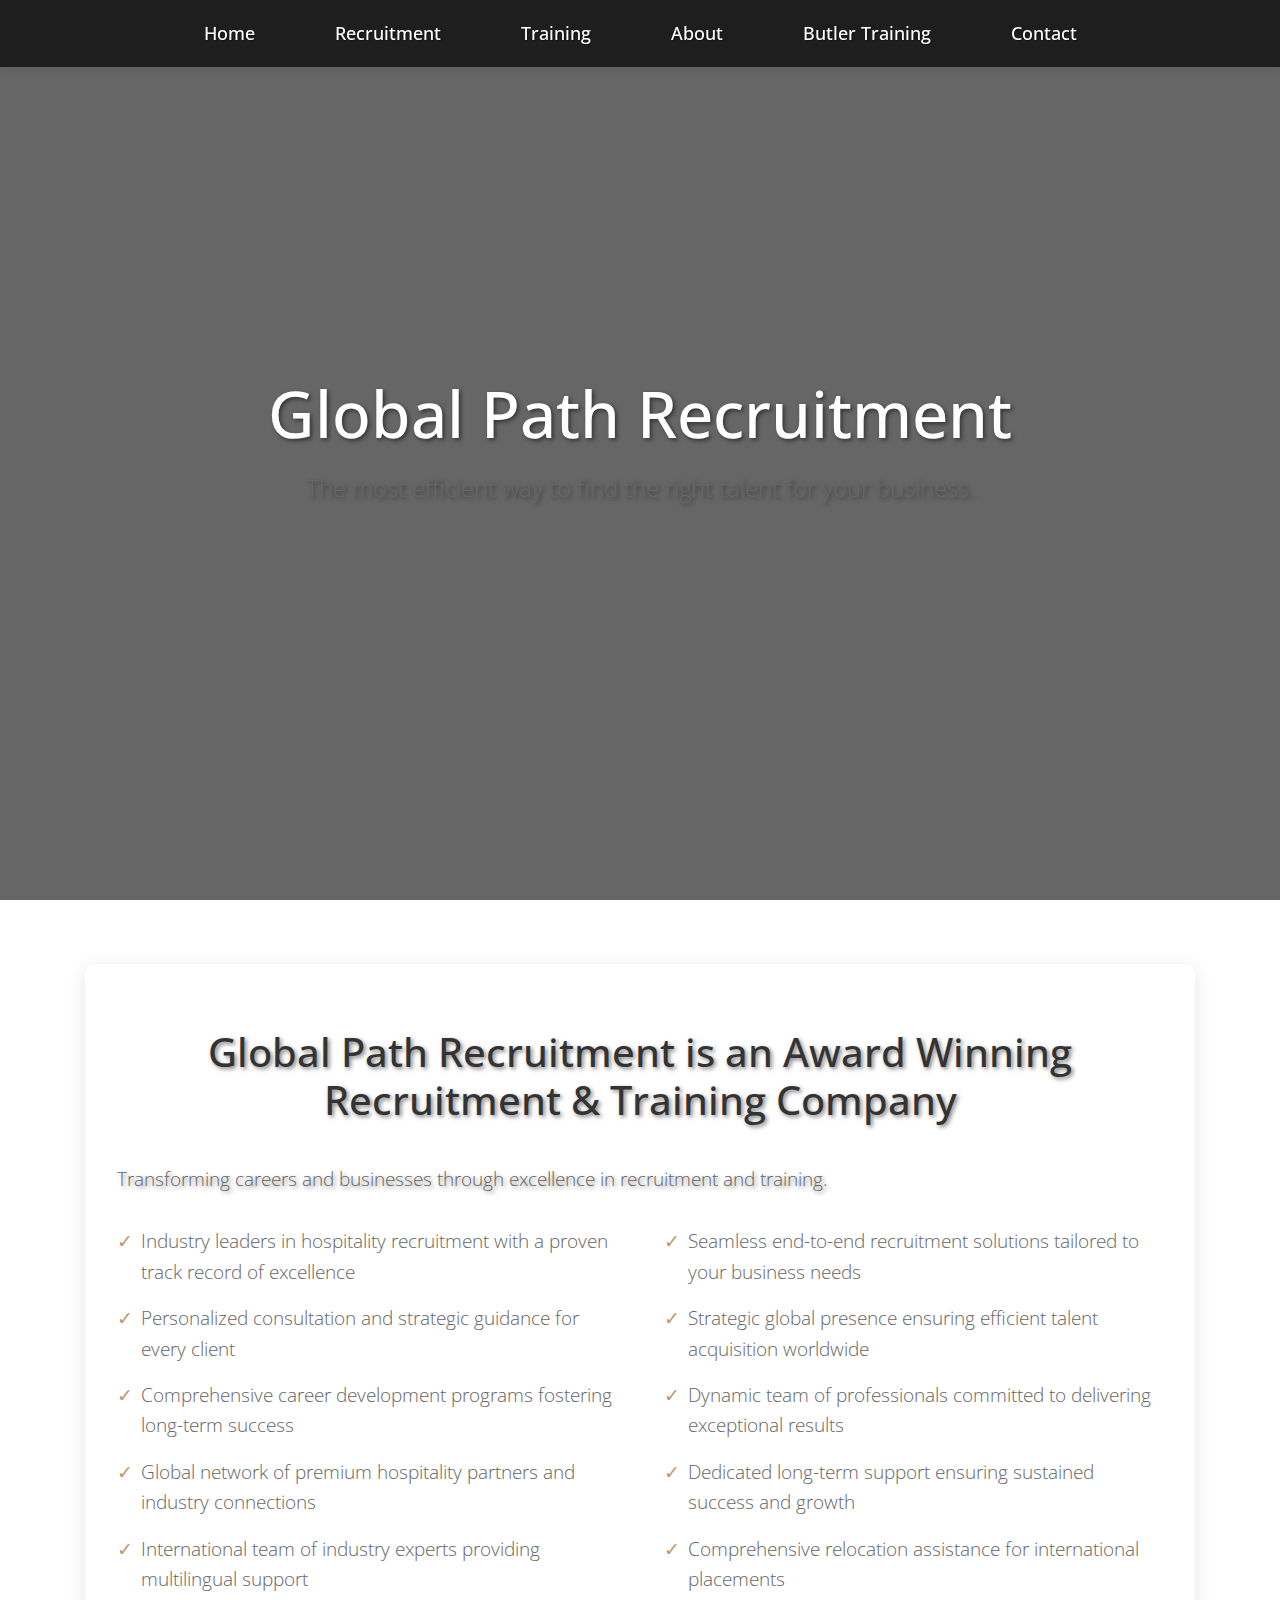
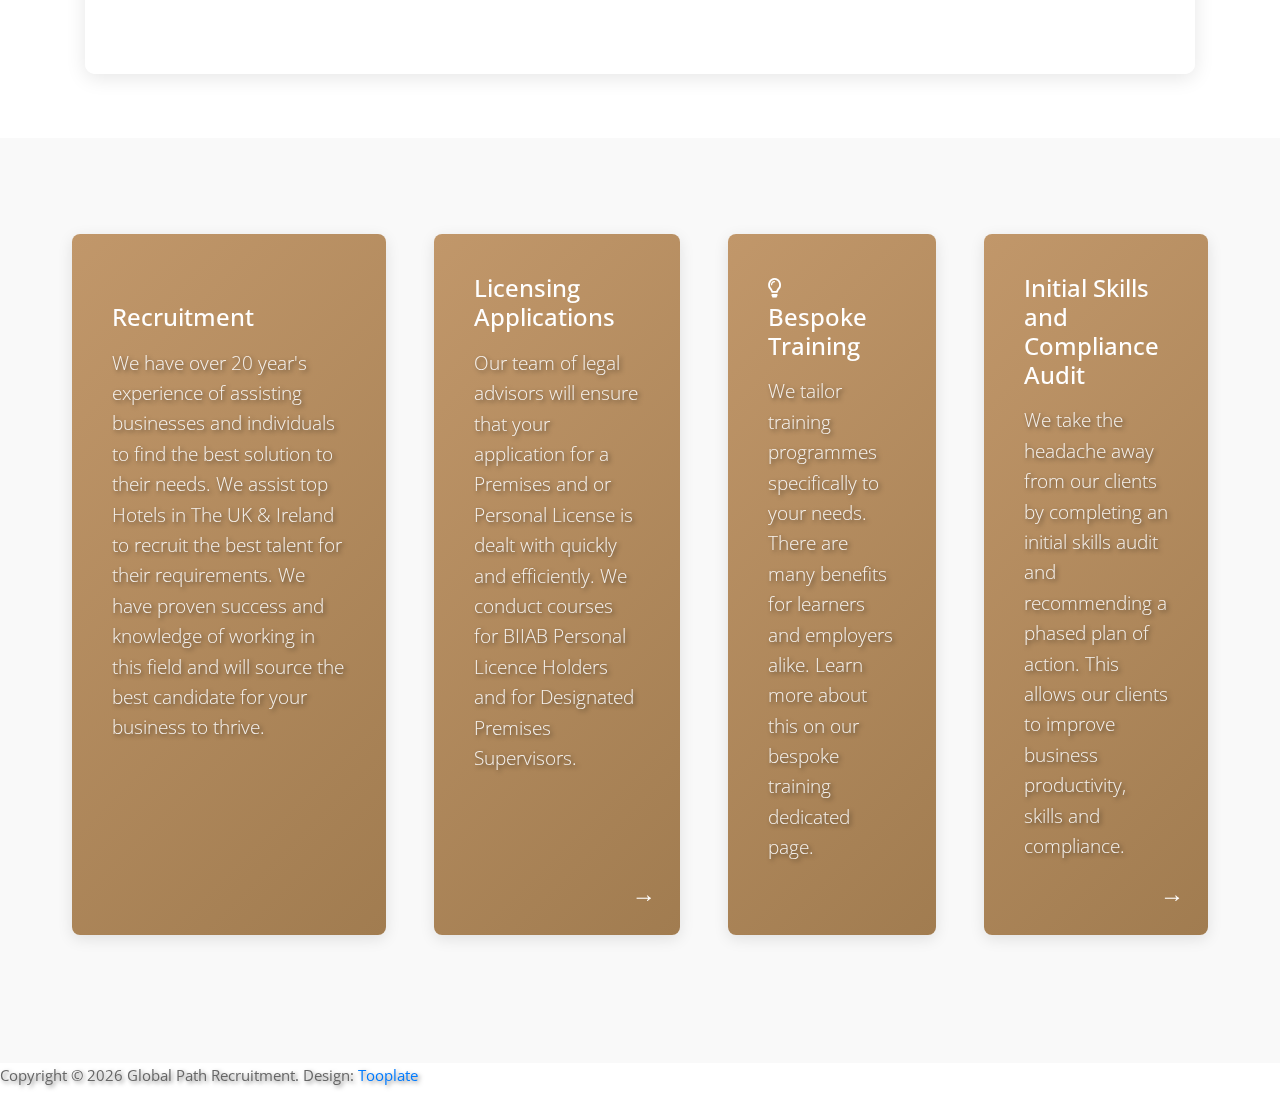
==== index.html @ 77380df6 "Add files via upload" ====
<!DOCTYPE html>
<html lang="en">
<head>
    <meta charset="utf-8">
    <meta name="viewport" content="width=device-width, initial-scale=1">

    <title>Global Path Recruitment - Simple, Quick, Efficient</title>
<!--


-->
    <!-- load CSS -->
    <link rel="stylesheet" href="https://fonts.googleapis.com/css?family=Open+Sans:300">  <!-- Google web font "Open Sans" -->
    <link rel="stylesheet" href="css/bootstrap.min.css">                                  <!-- https://getbootstrap.com/ -->
    <link rel="stylesheet" href="fontawesome/css/fontawesome-all.min.css">                <!-- https://fontawesome.com/ -->
    <link rel="stylesheet" type="text/css" href="slick/slick.css"/>                       <!-- http://kenwheeler.github.io/slick/ -->
    <link rel="stylesheet" type="text/css" href="slick/slick-theme.css"/>
    <link rel="stylesheet" href="css/tooplate-style.css">                               <!-- Templatemo style -->

    <script>document.documentElement.className="js";var supportsCssVars=function(){var e,t=document.createElement("style");return t.innerHTML="root: { --tmp-var: bold; }",document.head.appendChild(t),e=!!(window.CSS&&window.CSS.supports&&window.CSS.supports("font-weight","var(--tmp-var)")),t.parentNode.removeChild(t),e};supportsCssVars()||alert("Please view this in a modern browser such as latest version of Chrome or Microsoft Edge.");</script>
    
</head>

<body>
    <!-- Navigation Menu (Moved to top) -->
    <nav class="main-nav">
        <ul>
            <li><a href="#home">Home</a></li>
            <li><a href="#recruitment">Recruitment</a></li>
            <li><a href="#training">Training</a></li>
            <li><a href="#about">About</a></li>
            <li><a href="#butler-training">Butler Training</a></li>
            <li><a href="#contact">Contact</a></li>
        </ul>
    </nav>

    <!-- Video Background Section -->
    <div class="video-background">
        <video autoplay muted loop id="myVideo">
            <source src="/img/bg-chefsvid.mp4" type="video/mp4">
        </video>
        <div class="video-overlay"></div>
    </div>

    <!-- Hero Section -->
    <section class="hero-section">
        <div class="hero-content">
            <h1>Global Path Recruitment</h1>
            <p class="hero-slogan">The most efficient way to find the right talent for your business.</p>
        </div>
    </section>

    <!-- Main Content Section (Scrollable) - Moved Up -->
    <section class="main-content">
        <div class="container">
            <div class="welcome-section">
                <h2>Global Path Recruitment is an Award Winning Recruitment & Training Company</h2>
                <p>Transforming careers and businesses through excellence in recruitment and training.</p>
                
                <div class="features-grid">
                    <div class="features-column">
                        <ul>
                            <li>Industry leaders in hospitality recruitment with a proven track record of excellence</li>
                            <li>Personalized consultation and strategic guidance for every client</li>
                            <li>Comprehensive career development programs fostering long-term success</li>
                            <li>Global network of premium hospitality partners and industry connections</li>
                            <li>International team of industry experts providing multilingual support</li>
                        </ul>
                    </div>
                    <div class="features-column">
                        <ul>
                            <li>Seamless end-to-end recruitment solutions tailored to your business needs</li>
                            <li>Strategic global presence ensuring efficient talent acquisition worldwide</li>
                            <li>Dynamic team of professionals committed to delivering exceptional results</li>
                            <li>Dedicated long-term support ensuring sustained success and growth</li>
                            <li>Comprehensive relocation assistance for international placements</li>
                        </ul>
                    </div>
                </div>
            </div>
        </div>
    </section>

    <!-- Services Section - Moved Down -->
    <section class="services-section">
        <div class="container">
            <!-- Recruitment Card -->
            <div class="service-card">
                <div class="service-icon">
                    <i class="far fa-eye"></i>
                </div>
                <div class="service-content">
                    <h3>Recruitment</h3>
                    <p>We have over 20 year's experience of assisting businesses and individuals to find the best solution to their needs. We assist top Hotels in The UK & Ireland to recruit the best talent for their requirements. We have proven success and knowledge of working in this field and will source the best candidate for your business to thrive.</p>
                </div>
            </div>

            <!-- Licensing Applications Card -->
            <div class="service-card highlight">
                <h3>Licensing Applications</h3>
                <p>Our team of legal advisors will ensure that your application for a Premises and or Personal License is dealt with quickly and efficiently. We conduct courses for BIIAB Personal Licence Holders and for Designated Premises Supervisors.</p>
                <div class="arrow-link">→</div>
            </div>

            <!-- Bespoke Training Card -->
            <div class="service-card">
                <div class="service-icon">
                    <i class="far fa-lightbulb"></i>
                </div>
                <div class="service-content">
                    <h3>Bespoke Training</h3>
                    <p>We tailor training programmes specifically to your needs. There are many benefits for learners and employers alike. Learn more about this on our bespoke training dedicated page.</p>
                </div>
            </div>

            <!-- Initial Skills Card -->
            <div class="service-card highlight">
                <h3>Initial Skills and Compliance Audit</h3>
                <p>We take the headache away from our clients by completing an initial skills audit and recommending a phased plan of action. This allows our clients to improve business productivity, skills and compliance.</p>
                <div class="arrow-link">→</div>
            </div>
        </div>
    </section>

    <footer>
        <p class="small tm-copyright-text">Copyright &copy; <span class="tm-current-year">2024</span> Global Path Recruitment. 
        
        Design: <a rel="nofollow" href="https://www.tooplate.com" class="tm-text-highlight">Tooplate</a></p>
    </footer>
    <!-- load JS -->
    <script src="js/jquery-3.2.1.slim.min.js"></script>         <!-- https://jquery.com/ -->    
    <script src="slick/slick.min.js"></script>                  <!-- http://kenwheeler.github.io/slick/ -->  
    <script src="js/anime.min.js"></script>                     <!-- http://animejs.com/ -->
    <script src="js/main.js"></script>  
    <script>      

        function setupFooter() {
            var pageHeight = $('.tm-site-header-container').height() + $('footer').height() + 100;

            var main = $('.tm-main-content');

            if($(window).height() < pageHeight) {
                main.addClass('tm-footer-relative');
            }
            else {
                main.removeClass('tm-footer-relative');   
            }
        }

        /* DOM is ready
        ------------------------------------------------*/
        $(function(){

            setupFooter();

            $(window).resize(function(){
                setupFooter();
            });

            $('.tm-current-year').text(new Date().getFullYear());  //            
        });

    </script>             

</body>
</html>
---- css/tooplate-style.css ----
/*

Template 2097 Pop

https://www.tooplate.com/view/2097-pop

*/

body {
    font-family: "Open Sans", Helvetica, Arial, sans-serif;
    font-size: 19px;
    font-weight: 300;
    color: white;
    position: relative;
}

h1 {
    font-size: 2.8rem;
}

/* Video Background Styles */
.video-background {
    position: fixed;
    top: 0;
    left: 0;
    width: 100%;
    height: 100vh;
    z-index: -1;
}

#myVideo {
    width: 100%;
    height: 100%;
    object-fit: cover;
}

.video-overlay {
    position: absolute;
    top: 0;
    left: 0;
    width: 100%;
    height: 100%;
    background: rgba(0, 0, 0, 0.6);  /* Slightly darker overlay */
}

/* Hero Section */
.hero-section {
    height: 100vh;
    display: flex;
    align-items: center;
    justify-content: center;
    text-align: center;
}

.hero-content {
    color: white;
    text-shadow: 2px 2px 4px rgba(0, 0, 0, 0.5);
}

.hero-content h1 {
    font-size: 4rem;
    margin-bottom: 1rem;
}

.hero-slogan {
    font-size: 1.5rem;
}

/* Main Content Section */
.main-content {
    background: white;
    position: relative;
    z-index: 2;
    padding: 4rem 0;
}

/* Navigation */
.main-nav {
    position: fixed;
    top: 0;
    width: 100%;
    z-index: 1000;
    padding: 1.2rem 0;
    background: rgba(0, 0, 0, 0.7);  /* Darker background for better readability */
    box-shadow: 0 2px 10px rgba(0, 0, 0, 0.1);
}

.main-nav ul {
    display: flex;
    justify-content: center;
    gap: 3rem;  /* Increased spacing between items */
    list-style: none;
    padding: 0;
    margin: 0;
}

.main-nav a {
    color: white;
    text-decoration: none;
    font-size: 1.1rem;
    font-weight: 500;  /* Slightly bolder text */
    text-shadow: 1px 1px 2px rgba(0, 0, 0, 0.5);
    transition: all 0.3s ease;
    padding: 0.5rem 1rem;
    border-radius: 4px;
}

.main-nav a:hover {
    background: rgba(255, 255, 255, 0.1);
    color: #c1976a;  /* Gold accent color on hover */
}

/* Welcome Section Styles */
.welcome-section {
    max-width: 1200px;
    margin: 0 auto;
    padding: 4rem 2rem;
    background: rgba(255, 255, 255, 0.95);  /* Slightly transparent white */
    border-radius: 10px;
    box-shadow: 0 4px 20px rgba(0, 0, 0, 0.1);
}

.welcome-section h2 {
    font-size: 2.5rem;
    color: #333;
    margin-bottom: 2.5rem;
    text-align: center;
}

.features-grid {
    display: grid;
    grid-template-columns: 1fr 1fr;
    gap: 3rem;
    margin-top: 2rem;
}

.features-column ul {
    list-style: none;
    padding: 0;
}

.features-column li {
    position: relative;
    padding-left: 1.5rem;
    margin-bottom: 1rem;
    color: #666;
    line-height: 1.6;
}

.features-column li:before {
    content: "✓";
    position: absolute;
    left: 0;
    color: #c1976a;  /* Bronze/gold color */
}

/* Content Layout Fixes */
.tm-site-header-container {
    position: relative;
    z-index: 2;
    padding: 40px;
    background: rgba(0, 0, 0, 0.2);  /* Optional: adds slight darkening behind text */
}

.tm-site-header {
    text-align: left;
    margin-bottom: 30px;
}

.grid {
    position: relative;
    z-index: 2;
    display: grid;
    gap: 20px;
}

.product__description {
    background: rgba(0, 0, 0, 0.5);  /* Makes content more readable */
    padding: 20px;
    border-radius: 5px;
}

/* Text Visibility */
h1, h2, p {
    text-shadow: 2px 2px 4px rgba(0, 0, 0, 0.5);  /* Makes text more readable */
}

/* Ensure interactive elements are clickable */
.tm-nav-link,
.btn,
a,
button,
form,
input,
textarea {
    position: relative;
    z-index: 2;  /* Bring interactive elements to front */
}

/* Main content wrapper */
#tm-wrap {
    position: relative;
    z-index: 1;
    width: 100%;
}

.tm-main-content {
    position: relative;
    z-index: 1;
}

.grid__item {
    position: relative;
    z-index: 2;  /* Ensure grid items are clickable */
}

/* Services Section */
.services-section {
    background: #f9f9f9;
    padding: 6rem 0;  /* More vertical spacing */
}

.services-section .container {
    max-width: 1200px;
    margin: 0 auto;
    display: flex;
    gap: 3rem;  /* Increased spacing between cards */
    padding: 0 2rem;
}

/* Left Column Styles */
.service-left {
    flex: 1;
    display: flex;
    flex-direction: column;
    gap: 2rem;
}

.service-item {
    background: white;
    padding: 2rem;
    border-radius: 8px;
    transition: all 0.3s ease;
}

.service-item:hover {
    transform: translateY(-5px);
    box-shadow: 0 5px 15px rgba(0,0,0,0.1);
}

.icon {
    color: #c1976a;
    font-size: 1.2rem;
    margin-bottom: 1rem;
    font-weight: bold;
}

/* Right Column Styles */
.service-right {
    flex: 1;
    display: flex;
    flex-direction: column;
    gap: 2rem;
}

.service-card {
    background: linear-gradient(135deg, #c1976a, #a17c50);  /* Gradient background */
    color: white;
    padding: 2.5rem;
    border-radius: 8px;
    transition: all 0.3s ease;
    position: relative;
    overflow: hidden;
    box-shadow: 0 4px 15px rgba(0, 0, 0, 0.1);
    margin-bottom: 2rem;
}

.service-card:hover {
    transform: translateY(-5px);
    box-shadow: 0 5px 15px rgba(193, 151, 106, 0.3);
}

.service-card h3 {
    font-size: 1.5rem;
    margin-bottom: 1rem;
    color: white;
}

.service-card p {
    color: rgba(255, 255, 255, 0.9);
    line-height: 1.6;
    margin-bottom: 2rem;
}

.arrow-link {
    position: absolute;
    bottom: 1.5rem;
    right: 1.5rem;
    font-size: 1.5rem;
    transition: transform 0.3s ease;
}

.service-card:hover .arrow-link {
    transform: translateX(5px);
}

/* Typography */
h3 {
    font-size: 1.5rem;
    margin-bottom: 1rem;
    color: #333;
}

p {
    color: #666;
    line-height: 1.6;
}

/* Responsive Design */
@media (max-width: 768px) {
    .services-section .container {
        flex-direction: column;
    }
    
    .service-left, .service-right {
        width: 100%;
    }
}

/* Animations */
@keyframes fadeInUp {
    from {
        opacity: 0;
        transform: translateY(20px);
    }
    to {
        opacity: 1;
        transform: translateY(0);
    }
}

.service-item, .service-card {
    animation: fadeInUp 0.6s ease forwards;
}

.service-item:nth-child(2) {
    animation-delay: 0.2s;
}

.service-card:nth-child(2) {
    animation-delay: 0.4s;
}
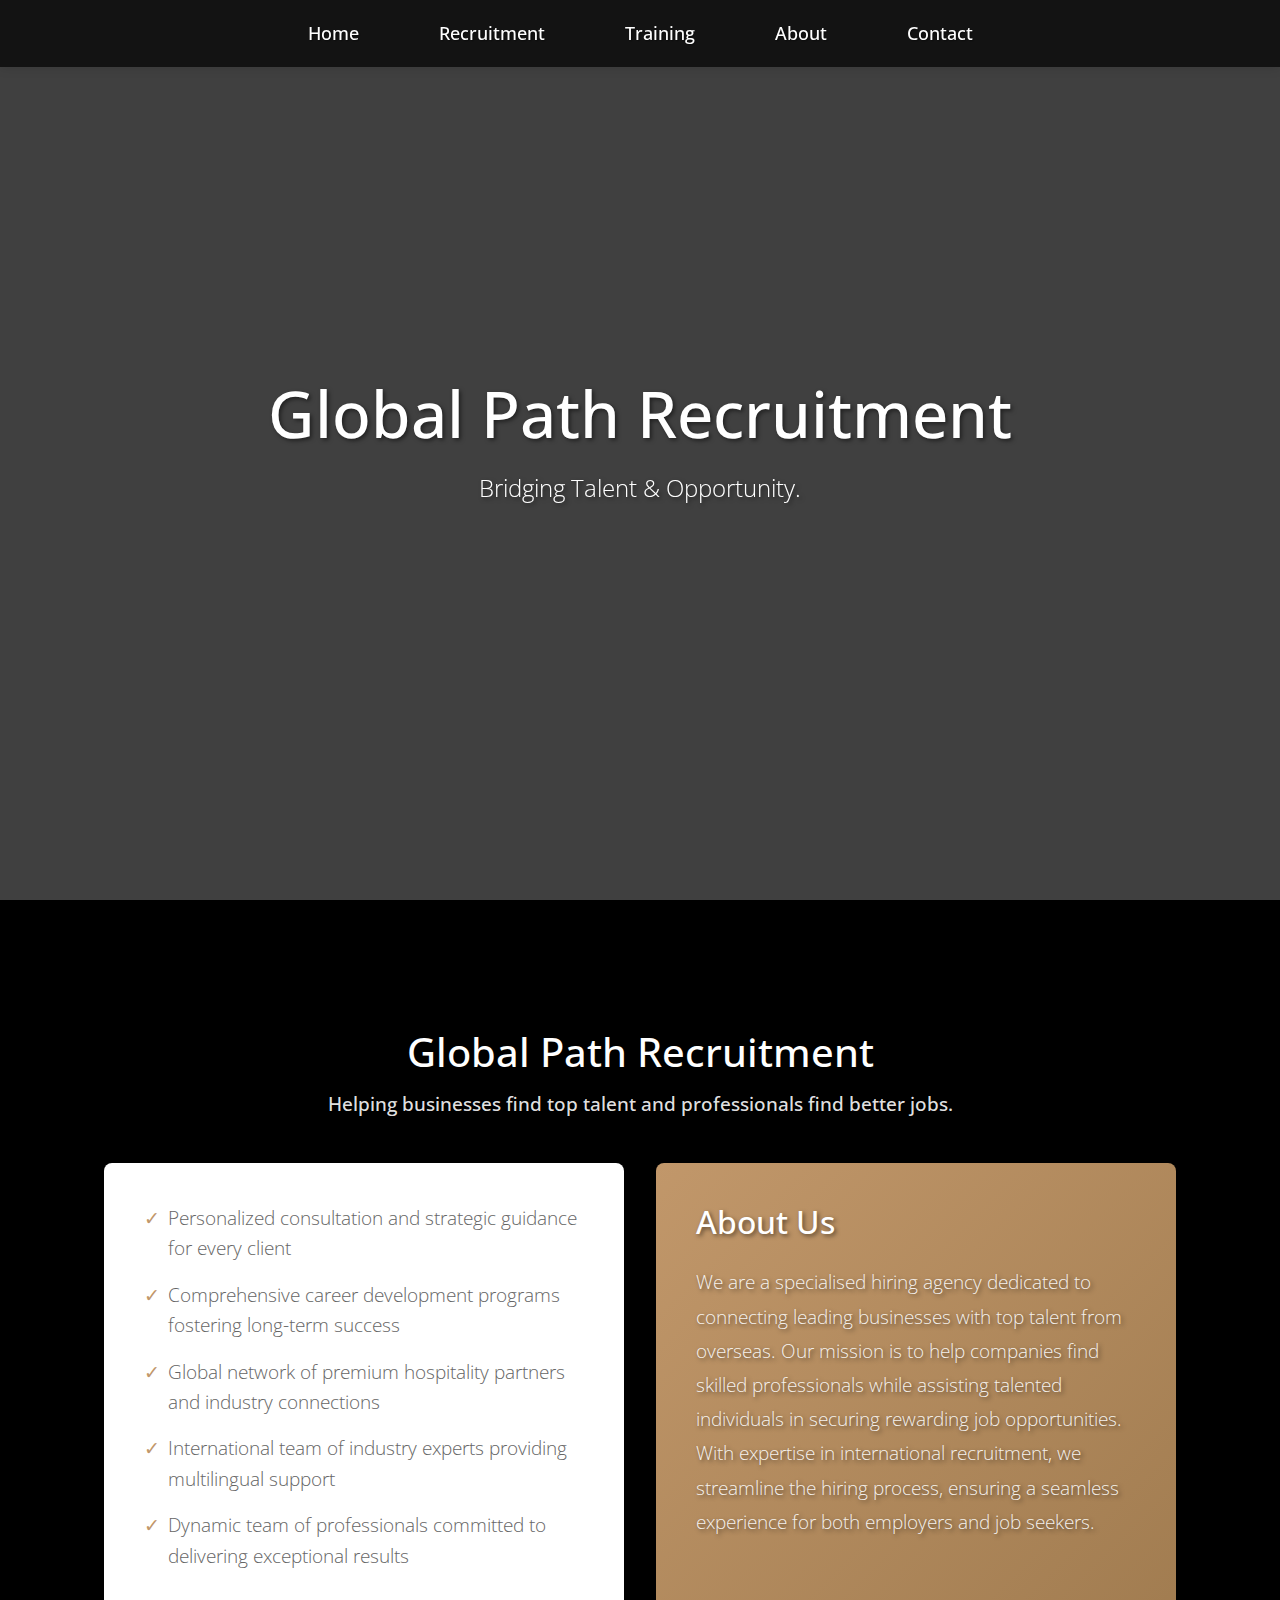
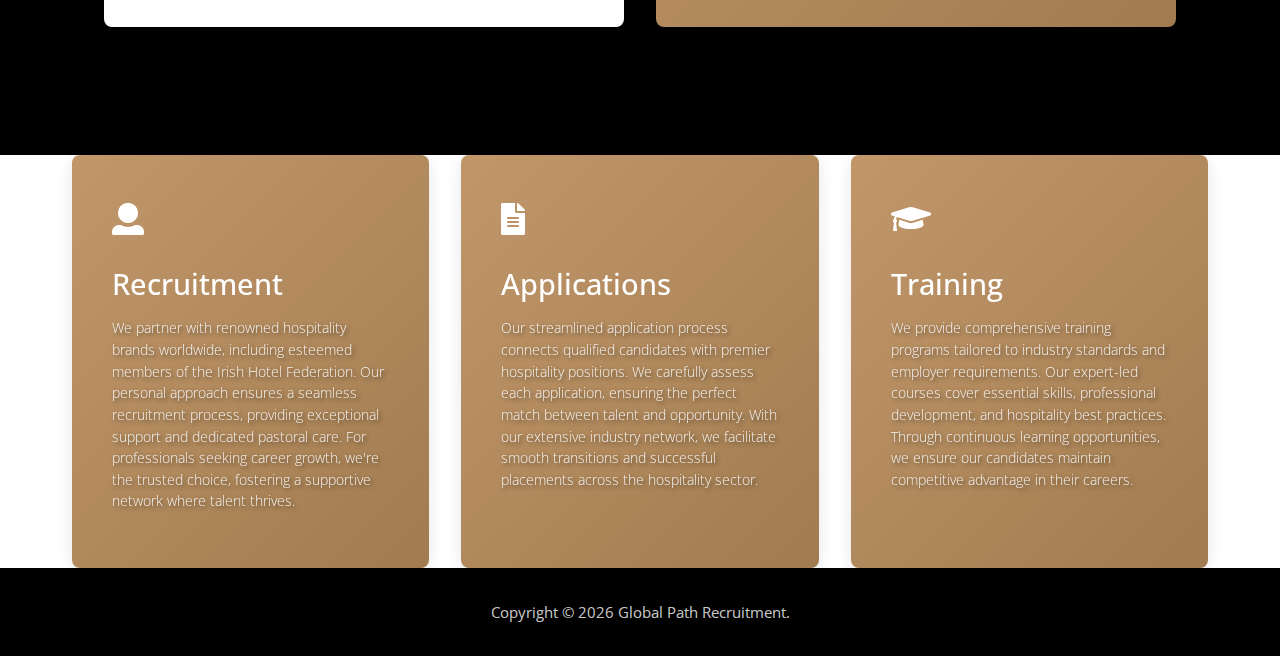
==== commit cf3eb059: "Init_design" ====
--- a/index.html
+++ b/index.html
@@ -1,166 +1,150 @@
-<!DOCTYPE html>
-<html lang="en">
-<head>
-    <meta charset="utf-8">
-    <meta name="viewport" content="width=device-width, initial-scale=1">
-
-    <title>Global Path Recruitment - Simple, Quick, Efficient</title>
-<!--
-
-
--->
-    <!-- load CSS -->
-    <link rel="stylesheet" href="https://fonts.googleapis.com/css?family=Open+Sans:300">  <!-- Google web font "Open Sans" -->
-    <link rel="stylesheet" href="css/bootstrap.min.css">                                  <!-- https://getbootstrap.com/ -->
-    <link rel="stylesheet" href="fontawesome/css/fontawesome-all.min.css">                <!-- https://fontawesome.com/ -->
-    <link rel="stylesheet" type="text/css" href="slick/slick.css"/>                       <!-- http://kenwheeler.github.io/slick/ -->
-    <link rel="stylesheet" type="text/css" href="slick/slick-theme.css"/>
-    <link rel="stylesheet" href="css/tooplate-style.css">                               <!-- Templatemo style -->
-
-    <script>document.documentElement.className="js";var supportsCssVars=function(){var e,t=document.createElement("style");return t.innerHTML="root: { --tmp-var: bold; }",document.head.appendChild(t),e=!!(window.CSS&&window.CSS.supports&&window.CSS.supports("font-weight","var(--tmp-var)")),t.parentNode.removeChild(t),e};supportsCssVars()||alert("Please view this in a modern browser such as latest version of Chrome or Microsoft Edge.");</script>
-    
-</head>
-
-<body>
-    <!-- Navigation Menu (Moved to top) -->
-    <nav class="main-nav">
-        <ul>
-            <li><a href="#home">Home</a></li>
-            <li><a href="#recruitment">Recruitment</a></li>
-            <li><a href="#training">Training</a></li>
-            <li><a href="#about">About</a></li>
-            <li><a href="#butler-training">Butler Training</a></li>
-            <li><a href="#contact">Contact</a></li>
-        </ul>
-    </nav>
-
-    <!-- Video Background Section -->
-    <div class="video-background">
-        <video autoplay muted loop id="myVideo">
-            <source src="/img/bg-chefsvid.mp4" type="video/mp4">
-        </video>
-        <div class="video-overlay"></div>
-    </div>
-
-    <!-- Hero Section -->
-    <section class="hero-section">
-        <div class="hero-content">
-            <h1>Global Path Recruitment</h1>
-            <p class="hero-slogan">The most efficient way to find the right talent for your business.</p>
-        </div>
-    </section>
-
-    <!-- Main Content Section (Scrollable) - Moved Up -->
-    <section class="main-content">
-        <div class="container">
-            <div class="welcome-section">
-                <h2>Global Path Recruitment is an Award Winning Recruitment & Training Company</h2>
-                <p>Transforming careers and businesses through excellence in recruitment and training.</p>
-                
-                <div class="features-grid">
-                    <div class="features-column">
-                        <ul>
-                            <li>Industry leaders in hospitality recruitment with a proven track record of excellence</li>
-                            <li>Personalized consultation and strategic guidance for every client</li>
-                            <li>Comprehensive career development programs fostering long-term success</li>
-                            <li>Global network of premium hospitality partners and industry connections</li>
-                            <li>International team of industry experts providing multilingual support</li>
-                        </ul>
-                    </div>
-                    <div class="features-column">
-                        <ul>
-                            <li>Seamless end-to-end recruitment solutions tailored to your business needs</li>
-                            <li>Strategic global presence ensuring efficient talent acquisition worldwide</li>
-                            <li>Dynamic team of professionals committed to delivering exceptional results</li>
-                            <li>Dedicated long-term support ensuring sustained success and growth</li>
-                            <li>Comprehensive relocation assistance for international placements</li>
-                        </ul>
-                    </div>
-                </div>
-            </div>
-        </div>
-    </section>
-
-    <!-- Services Section - Moved Down -->
-    <section class="services-section">
-        <div class="container">
-            <!-- Recruitment Card -->
-            <div class="service-card">
-                <div class="service-icon">
-                    <i class="far fa-eye"></i>
-                </div>
-                <div class="service-content">
-                    <h3>Recruitment</h3>
-                    <p>We have over 20 year's experience of assisting businesses and individuals to find the best solution to their needs. We assist top Hotels in The UK & Ireland to recruit the best talent for their requirements. We have proven success and knowledge of working in this field and will source the best candidate for your business to thrive.</p>
-                </div>
-            </div>
-
-            <!-- Licensing Applications Card -->
-            <div class="service-card highlight">
-                <h3>Licensing Applications</h3>
-                <p>Our team of legal advisors will ensure that your application for a Premises and or Personal License is dealt with quickly and efficiently. We conduct courses for BIIAB Personal Licence Holders and for Designated Premises Supervisors.</p>
-                <div class="arrow-link">→</div>
-            </div>
-
-            <!-- Bespoke Training Card -->
-            <div class="service-card">
-                <div class="service-icon">
-                    <i class="far fa-lightbulb"></i>
-                </div>
-                <div class="service-content">
-                    <h3>Bespoke Training</h3>
-                    <p>We tailor training programmes specifically to your needs. There are many benefits for learners and employers alike. Learn more about this on our bespoke training dedicated page.</p>
-                </div>
-            </div>
-
-            <!-- Initial Skills Card -->
-            <div class="service-card highlight">
-                <h3>Initial Skills and Compliance Audit</h3>
-                <p>We take the headache away from our clients by completing an initial skills audit and recommending a phased plan of action. This allows our clients to improve business productivity, skills and compliance.</p>
-                <div class="arrow-link">→</div>
-            </div>
-        </div>
-    </section>
-
-    <footer>
-        <p class="small tm-copyright-text">Copyright &copy; <span class="tm-current-year">2024</span> Global Path Recruitment. 
-        
-        Design: <a rel="nofollow" href="https://www.tooplate.com" class="tm-text-highlight">Tooplate</a></p>
-    </footer>
-    <!-- load JS -->
-    <script src="js/jquery-3.2.1.slim.min.js"></script>         <!-- https://jquery.com/ -->    
-    <script src="slick/slick.min.js"></script>                  <!-- http://kenwheeler.github.io/slick/ -->  
-    <script src="js/anime.min.js"></script>                     <!-- http://animejs.com/ -->
-    <script src="js/main.js"></script>  
-    <script>      
-
-        function setupFooter() {
-            var pageHeight = $('.tm-site-header-container').height() + $('footer').height() + 100;
-
-            var main = $('.tm-main-content');
-
-            if($(window).height() < pageHeight) {
-                main.addClass('tm-footer-relative');
-            }
-            else {
-                main.removeClass('tm-footer-relative');   
-            }
-        }
-
-        /* DOM is ready
-        ------------------------------------------------*/
-        $(function(){
-
-            setupFooter();
-
-            $(window).resize(function(){
-                setupFooter();
-            });
-
-            $('.tm-current-year').text(new Date().getFullYear());  //            
-        });
-
-    </script>             
-
-</body>
+<!DOCTYPE html>
+<html lang="en">
+<head>
+    <meta charset="utf-8">
+    <meta name="viewport" content="width=device-width, initial-scale=1">
+
+    <title>Global Path Recruitment - Simple, Quick, Efficient</title>
+<!--
+
+
+-->
+    <!-- load CSS -->
+    <link rel="stylesheet" href="https://fonts.googleapis.com/css?family=Open+Sans:300">  <!-- Google web font "Open Sans" -->
+    <link rel="stylesheet" href="css/bootstrap.min.css">                                  <!-- https://getbootstrap.com/ -->
+    <link rel="stylesheet" href="fontawesome/css/fontawesome-all.min.css">                <!-- https://fontawesome.com/ -->
+    <link rel="stylesheet" type="text/css" href="slick/slick.css"/>                       <!-- http://kenwheeler.github.io/slick/ -->
+    <link rel="stylesheet" type="text/css" href="slick/slick-theme.css"/>
+    <link rel="stylesheet" href="css/styles.css">                               
+
+    <script>document.documentElement.className="js";var supportsCssVars=function(){var e,t=document.createElement("style");return t.innerHTML="root: { --tmp-var: bold; }",document.head.appendChild(t),e=!!(window.CSS&&window.CSS.supports&&window.CSS.supports("font-weight","var(--tmp-var)")),t.parentNode.removeChild(t),e};supportsCssVars()||alert("Please view this in a modern browser such as latest version of Chrome or Microsoft Edge.");</script>
+    
+</head>
+
+<body class="home-page">
+    <!-- Primary Navigation -->
+    <nav class="main-nav">
+        <ul>
+            <li><a href="index.html">Home</a></li>
+            <li><a href="pages/recruitment.html">Recruitment</a></li>
+            <li><a href="pages/training.html">Training</a></li>
+            <li><a href="pages/about.html">About</a></li>
+            <li><a href="pages/contact.html">Contact</a></li>
+        </ul>
+    </nav>
+
+    <!-- First Video Background (Hero Section) -->
+    <div class="video-background">
+        <video autoplay muted loop id="myVideo" playsinline>
+            <source src="img/bg-wok.mp4" type="video/mp4">
+        </video>
+        <div class="video-overlay"></div>
+    </div>
+
+    <!-- Hero Section -->
+    <section class="GBP-section">
+        <div class="GBP-content">
+            <h1>Global Path Recruitment</h1>
+            <p class="GBP-slogan">Bridging Talent & Opportunity.</p>
+        </div>
+    </section>
+
+    <!-- Main Content Section -->
+    <section class="main-content">
+        <div class="container">
+            <div class="welcome-section">
+                <h2>Global Path Recruitment</h2>
+                <h3>Helping businesses find top talent and professionals find better jobs.</h3>
+                
+                <div class="features-grid">
+                    <div class="features-column">
+                        <ul>
+                            <li>Personalized consultation and strategic guidance for every client</li>
+                            <li>Comprehensive career development programs fostering long-term success</li>
+                            <li>Global network of premium hospitality partners and industry connections</li>
+                            <li>International team of industry experts providing multilingual support</li>
+                            <li>Dynamic team of professionals committed to delivering exceptional results</li>
+                        </ul>
+                    </div>
+                    <div class="About">
+                        <h2>About Us</h2>
+                        <p>We are a specialised hiring agency dedicated to connecting leading businesses with top talent from overseas. Our mission is to help companies find skilled professionals while assisting talented individuals in securing rewarding job opportunities. With expertise in international recruitment, we streamline the hiring process, ensuring a seamless experience for both employers and job seekers.</p>
+                    </div>
+                </div>
+            </div>
+        </div>
+    </section>
+
+    <!-- Services Section -->
+    <section class="services-section">
+        <div class="services-grid">
+            <!-- Recruitment Card -->
+            <div class="service-card">
+                <div class="service-icon">
+                    <i class="fas fa-user"></i>
+                </div>
+                <h3>Recruitment</h3>
+                <p>We partner with renowned hospitality brands worldwide, including esteemed members of the Irish Hotel Federation. Our personal approach ensures a seamless recruitment process, providing exceptional support and dedicated pastoral care. For professionals seeking career growth, we're the trusted choice, fostering a supportive network where talent thrives.</p>
+            </div>
+
+            <!-- Applications Card -->
+            <div class="service-card">
+                <div class="service-icon">
+                    <i class="fas fa-file-alt"></i>
+                </div>
+                <h3>Applications</h3>
+                <p>Our streamlined application process connects qualified candidates with premier hospitality positions. We carefully assess each application, ensuring the perfect match between talent and opportunity. With our extensive industry network, we facilitate smooth transitions and successful placements across the hospitality sector.</p>
+            </div>
+
+            <!-- Training Card -->
+            <div class="service-card">
+                <div class="service-icon">
+                    <i class="fas fa-graduation-cap"></i>
+                </div>
+                <h3>Training</h3>
+                <p>We provide comprehensive training programs tailored to industry standards and employer requirements. Our expert-led courses cover essential skills, professional development, and hospitality best practices. Through continuous learning opportunities, we ensure our candidates maintain competitive advantage in their careers.</p>
+            </div>
+        </div>
+    </section>
+
+    <footer>
+        <p class="small tm-copyright-text">Copyright &copy; <span class="tm-current-year">2024</span> Global Path Recruitment. 
+    </footer>
+    
+    <!-- load JS -->
+    <script src="js/jquery-3.2.1.slim.min.js"></script>         <!-- https://jquery.com/ -->    
+    <script src="slick/slick.min.js"></script>                  <!-- http://kenwheeler.github.io/slick/ -->  
+    <script src="js/anime.min.js"></script>                     <!-- http://animejs.com/ -->
+    <script src="js/main.js"></script>  
+    <script>      
+
+        function setupFooter() {
+            var pageHeight = $('.tm-site-header-container').height() + $('footer').height() + 100;
+
+            var main = $('.tm-main-content');
+
+            if($(window).height() < pageHeight) {
+                main.addClass('tm-footer-relative');
+            }
+            else {
+                main.removeClass('tm-footer-relative');   
+            }
+        }
+
+        /* DOM is ready
+        ------------------------------------------------*/
+        $(function(){
+
+            setupFooter();
+
+            $(window).resize(function(){
+                setupFooter();
+            });
+
+            $('.tm-current-year').text(new Date().getFullYear());  //            
+        });
+
+    </script>             
+
+</body>
 </html>--- a/css/styles.css
+++ b/css/styles.css
@@ -0,0 +1,602 @@
+/* Base Styles */
+body {
+    font-family: "Open Sans", Helvetica, Arial, sans-serif;
+    font-size: 19px;
+    font-weight: 300;
+    color: white;
+    position: relative;
+}
+
+/* Typography */
+h1 {
+    font-size: 2.8rem;
+}
+
+h3 {
+    font-size: 1.5rem;
+    margin-bottom: 1rem;
+}
+
+p {
+    line-height: 1.6;
+}
+
+/* Text with shadows */
+h1, h2, p, .GBP-content {
+    text-shadow: 2px 2px 4px rgba(0, 0, 0, 0.5);
+}
+
+/* Video Background - Works for all pages */
+.video-background {
+    position: fixed;
+    top: 0;
+    left: 0;
+    width: 100%;
+    height: 100vh;
+    z-index: -1;
+    overflow: hidden;
+}
+
+#myVideo {
+    position: absolute;
+    top: 50%;
+    left: 50%;
+    min-width: 100%;
+    min-height: 100%;
+    width: auto;
+    height: auto;
+    transform: translateX(-50%) translateY(-50%);
+    object-fit: cover;
+}
+
+.video-overlay {
+    position: absolute;
+    top: 0;
+    left: 0;
+    width: 100%;
+    height: 100%;
+    background: rgba(0, 0, 0, 0.75);
+}
+
+/* Navigation */
+.main-nav {
+    position: fixed;
+    top: 0;
+    left: 0;
+    width: 100%;
+    z-index: 1000;
+    padding: 1.2rem 0;
+    background: rgba(0, 0, 0, 0.7);
+    box-shadow: 0 2px 10px rgba(0, 0, 0, 0.1);
+}
+
+.main-nav ul {
+    display: flex;
+    justify-content: center;
+    gap: 3rem;
+    list-style: none;
+    padding: 0;
+    margin: 0;
+}
+
+.main-nav a {
+    color: white;
+    text-decoration: none;
+    font-size: 1.1rem;
+    font-weight: 500;
+    text-shadow: 1px 1px 2px rgba(0, 0, 0, 0.5);
+    transition: all 0.3s ease;
+    padding: 0.5rem 1rem;
+    border-radius: 4px;
+}
+
+.main-nav a:hover {
+    background: rgba(255, 255, 255, 0.1);
+    color: #c1976a;
+}
+
+/* Hero Sections - For all pages */
+.page-hero,
+.GBP-section {
+    position: relative;
+    min-height: 100vh;
+    z-index: 1;
+    display: flex;
+    align-items: center;
+    justify-content: center;
+    text-align: center;
+}
+
+.hero-content,
+.GBP-content {
+    color: white;
+    text-shadow: 2px 2px 4px rgba(0, 0, 0, 0.5);
+}
+
+.hero-content h1,
+.GBP-content h1 {
+    font-size: 4rem;
+    margin-bottom: 1rem;
+}
+
+.hero-slogan,
+.GBP-slogan {
+    font-size: 1.5rem;
+}
+
+/* Main Content Section */
+.main-content {
+    position: relative;
+    z-index: 1;
+    background-color: black;
+    color: white;
+    padding: 4rem 0;
+}
+
+/* Welcome Section */
+.welcome-section {
+    max-width: 1200px;
+    margin: 0 auto;
+    padding: 4rem 2rem;
+}
+
+.welcome-section h2 {
+    font-size: 2.5rem;
+    margin-bottom: 1rem;
+    text-align: center;
+}
+
+.welcome-section h3 {
+    font-size: 1.2rem;
+    color: rgba(255, 255, 255, 0.9);
+    margin-bottom: 3rem;
+    text-align: center;
+}
+
+/* Features Grid */
+.features-grid {
+    display: grid;
+    grid-template-columns: 1fr 1fr;
+    gap: 2rem;
+    margin-top: 2rem;
+}
+
+/* Features Column */
+.features-column {
+    background: white;
+    padding: 2.5rem;
+    border-radius: 8px;
+    box-shadow: 0 4px 15px rgba(0, 0, 0, 0.1);
+    transition: all 0.3s ease;
+}
+
+.features-column:hover {
+    transform: translateY(-5px);
+    box-shadow: 0 5px 15px rgba(193, 151, 106, 0.3);
+}
+
+.features-column ul {
+    list-style: none;
+    padding: 0;
+}
+
+.features-column li {
+    position: relative;
+    padding-left: 1.5rem;
+    margin-bottom: 1rem;
+    color: #666;
+    line-height: 1.6;
+}
+
+.features-column li:before {
+    content: "✓";
+    position: absolute;
+    left: 0;
+    color: #c1976a;
+}
+
+/* About Section */
+.About {
+    background: linear-gradient(135deg, #c1976a, #a17c50);
+    color: white;
+    padding: 2.5rem;
+    border-radius: 8px;
+    box-shadow: 0 4px 15px rgba(0, 0, 0, 0.1);
+    transition: all 0.3s ease;
+}
+
+.About:hover {
+    transform: translateY(-5px);
+    box-shadow: 0 5px 15px rgba(193, 151, 106, 0.3);
+}
+
+.About h2 {
+    color: white;
+    font-size: 2rem;
+    margin-bottom: 1.5rem;
+    text-align: left;
+}
+
+.About p {
+    color: rgba(255, 255, 255, 0.9);
+    line-height: 1.8;
+}
+
+/* Services Grid */
+.services-grid {
+    display: grid;
+    grid-template-columns: repeat(3, 1fr);
+    gap: 2rem;
+    max-width: 1200px;
+    margin: 0 auto;
+    padding: 0 2rem;
+}
+
+.service-card {
+    background: linear-gradient(135deg, #c1976a, #a17c50);
+    padding: 2.5rem;
+    border-radius: 8px;
+    position: relative;
+    overflow: hidden;
+    box-shadow: 0 4px 15px rgba(0, 0, 0, 0.1);
+    transition: all 0.3s ease;
+}
+
+.service-card:hover {
+    transform: translateY(-5px);
+    box-shadow: 0 5px 15px rgba(193, 151, 106, 0.3);
+}
+
+.service-icon {
+    color: white;
+    font-size: 2rem;
+    margin-bottom: 1.5rem;
+}
+
+.service-card h3 {
+    font-size: 1.8rem;
+    margin-bottom: 1rem;
+    color: white;
+}
+
+.service-card p {
+    color: rgba(255, 255, 255, 0.9);
+    font-size: 0.9rem;
+    line-height: 1.5;
+}
+
+/* Footer */
+footer {
+    background-color: black;
+    color: white;
+    padding: 2rem 0;
+    text-align: center;
+    position: relative;
+    z-index: 1;
+}
+
+footer p {
+    margin: 0;
+    font-size: 0.9rem;
+    color: rgba(255, 255, 255, 0.8);
+}
+
+/* Container */
+.container {
+    max-width: 1200px;
+    margin: 0 auto;
+    padding: 0 2rem;
+}
+
+/* Responsive Design */
+@media (max-width: 768px) {
+    .hero-content h1,
+    .GBP-content h1 {
+        font-size: 2.5rem;
+    }
+
+    .services-grid {
+        grid-template-columns: 1fr;
+    }
+
+    .main-nav ul {
+        gap: 1rem;
+    }
+}
+
+/* Content Layout Fixes */
+.tm-site-header-container {
+    position: relative;
+    z-index: 2;
+    padding: 40px;
+    background: rgba(0, 0, 0, 0.2);  /* Optional: adds slight darkening behind text */
+}
+
+.tm-site-header {
+    text-align: left;
+    margin-bottom: 30px;
+}
+
+.grid {
+    position: relative;
+    z-index: 2;
+    display: grid;
+    gap: 20px;
+}
+
+.product__description {
+    background: rgba(0, 0, 0, 0.5);  /* Makes content more readable */
+    padding: 20px;
+    border-radius: 5px;
+}
+
+/* Ensure interactive elements are clickable */
+.tm-nav-link,
+.btn,
+a,
+button,
+form,
+input,
+textarea {
+    position: relative;
+    z-index: 2;  /* Bring interactive elements to front */
+}
+
+/* Main content wrapper */
+#tm-wrap {
+    position: relative;
+    z-index: 1;
+    width: 100%;
+}
+
+.tm-main-content {
+    position: relative;
+    z-index: 1;
+}
+
+.grid__item {
+    position: relative;
+    z-index: 2;  /* Ensure grid items are clickable */
+}
+
+/* Animations */
+@keyframes fadeInUp {
+    from {
+        opacity: 0;
+        transform: translateY(20px);
+    }
+    to {
+        opacity: 1;
+        transform: translateY(0);
+    }
+}
+
+.service-item, .service-card {
+    animation: none;
+}
+
+.service-card:nth-child(2) {
+    animation-delay: 0s;
+}
+
+/* Page Content Layout */
+.page-content {
+    padding-top: 80px;  /* Height of nav bar plus some spacing */
+    min-height: 100vh;  /* Full viewport height */
+    background: white;
+    color: #333;
+    position: relative;
+    z-index: 1;
+}
+
+.page-content h1 {
+    color: #333;
+    text-align: center;
+    margin-bottom: 2rem;
+    padding: 2rem 0;
+}
+
+/* Page Hero Section */
+.page-hero {
+    height: 60vh;
+    display: flex;
+    align-items: center;
+    justify-content: center;
+    text-align: center;
+    position: relative;
+    z-index: 1;
+}
+
+.hero-content {
+    color: white;
+    text-shadow: 2px 2px 4px rgba(0, 0, 0, 0.5);
+}
+
+.hero-content h1 {
+    font-size: 3.5rem;
+    margin-bottom: 1rem;
+}
+
+.hero-slogan {
+    font-size: 1.3rem;
+}
+
+/* Overview Cards */
+.overview-grid {
+    display: grid;
+    grid-template-columns: repeat(3, 1fr);
+    gap: 2rem;
+    margin: 4rem 0;
+}
+
+.overview-card {
+    background: linear-gradient(135deg, #c1976a, #a17c50);
+    padding: 2rem;
+    border-radius: 8px;
+    text-align: center;
+    color: white;
+    transition: all 0.3s ease;
+}
+
+.overview-card:hover {
+    transform: translateY(-5px);
+    box-shadow: 0 5px 15px rgba(193, 151, 106, 0.3);
+}
+
+.card-icon {
+    font-size: 2.5rem;
+    margin-bottom: 1.5rem;
+}
+
+/* Process Section */
+.process-section {
+    padding: 4rem 0;
+    text-align: center;
+}
+
+.process-section h2 {
+    margin-bottom: 3rem;
+    color: white;
+}
+
+.process-steps {
+    display: grid;
+    grid-template-columns: repeat(4, 1fr);
+    gap: 2rem;
+}
+
+.step {
+    position: relative;
+    padding: 2rem;
+}
+
+.step-number {
+    width: 40px;
+    height: 40px;
+    background: #c1976a;
+    border-radius: 50%;
+    display: flex;
+    align-items: center;
+    justify-content: center;
+    margin: 0 auto 1rem;
+    font-size: 1.2rem;
+    color: white;
+}
+
+.step h4 {
+    color: #c1976a;
+    margin-bottom: 1rem;
+}
+
+.step p {
+    color: rgba(255, 255, 255, 0.9);
+}
+
+/* Responsive Adjustments */
+@media (max-width: 768px) {
+    .overview-grid,
+    .process-steps {
+        grid-template-columns: 1fr;
+    }
+    
+    .hero-content h1 {
+        font-size: 2.5rem;
+    }
+}
+
+/* Ensure content appears above video */
+.page-hero {
+    position: relative;
+    z-index: 1;
+}
+
+/* Video Background Styles */
+.recruitment-page .video-background {
+    position: absolute;
+    top: 0;
+    left: 0;
+    width: 100%;
+    height: 100vh;
+    z-index: 0;
+    overflow: hidden;
+}
+
+.recruitment-page #recruitmentVideo {
+    position: absolute;
+    top: 50%;
+    left: 50%;
+    min-width: 100%;
+    min-height: 100%;
+    width: auto;
+    height: auto;
+    transform: translateX(-50%) translateY(-50%);
+    object-fit: cover;
+}
+
+.recruitment-page .video-overlay {
+    position: absolute;
+    top: 0;
+    left: 0;
+    width: 100%;
+    height: 100%;
+    background: rgba(0, 0, 0, 0.75);
+}
+
+.recruitment-page .page-hero {
+    position: relative;
+    z-index: 1;
+    height: 100vh;
+    display: flex;
+    align-items: center;
+    justify-content: center;
+}
+
+/* Ensure main content is above video */
+.recruitment-page .main-content {
+    position: relative;
+    z-index: 1;
+    background: black;
+}
+
+/* Portal Buttons */
+.portal-buttons {
+    display: flex;
+    justify-content: center;
+    gap: 2rem;
+    margin-top: 3rem;
+}
+
+.portal-btn {
+    display: flex;
+    align-items: center;
+    gap: 0.8rem;
+    padding: 1rem 2rem;
+    font-size: 1.1rem;
+    text-decoration: none;
+    border-radius: 30px;
+    transition: all 0.3s ease;
+    background: transparent;
+    color: #c1976a;
+    border: 2px solid #c1976a;
+}
+
+.portal-btn:hover {
+    transform: translateY(-3px);
+    box-shadow: 0 5px 15px rgba(193, 151, 106, 0.3);
+    background: #c1976a;
+    color: white;
+}
+
+/* Responsive adjustment */
+@media (max-width: 768px) {
+    .portal-buttons {
+        flex-direction: column;
+        align-items: center;
+        gap: 1rem;
+    }
+
+    .portal-btn {
+        width: 80%;
+        justify-content: center;
+    }
+} 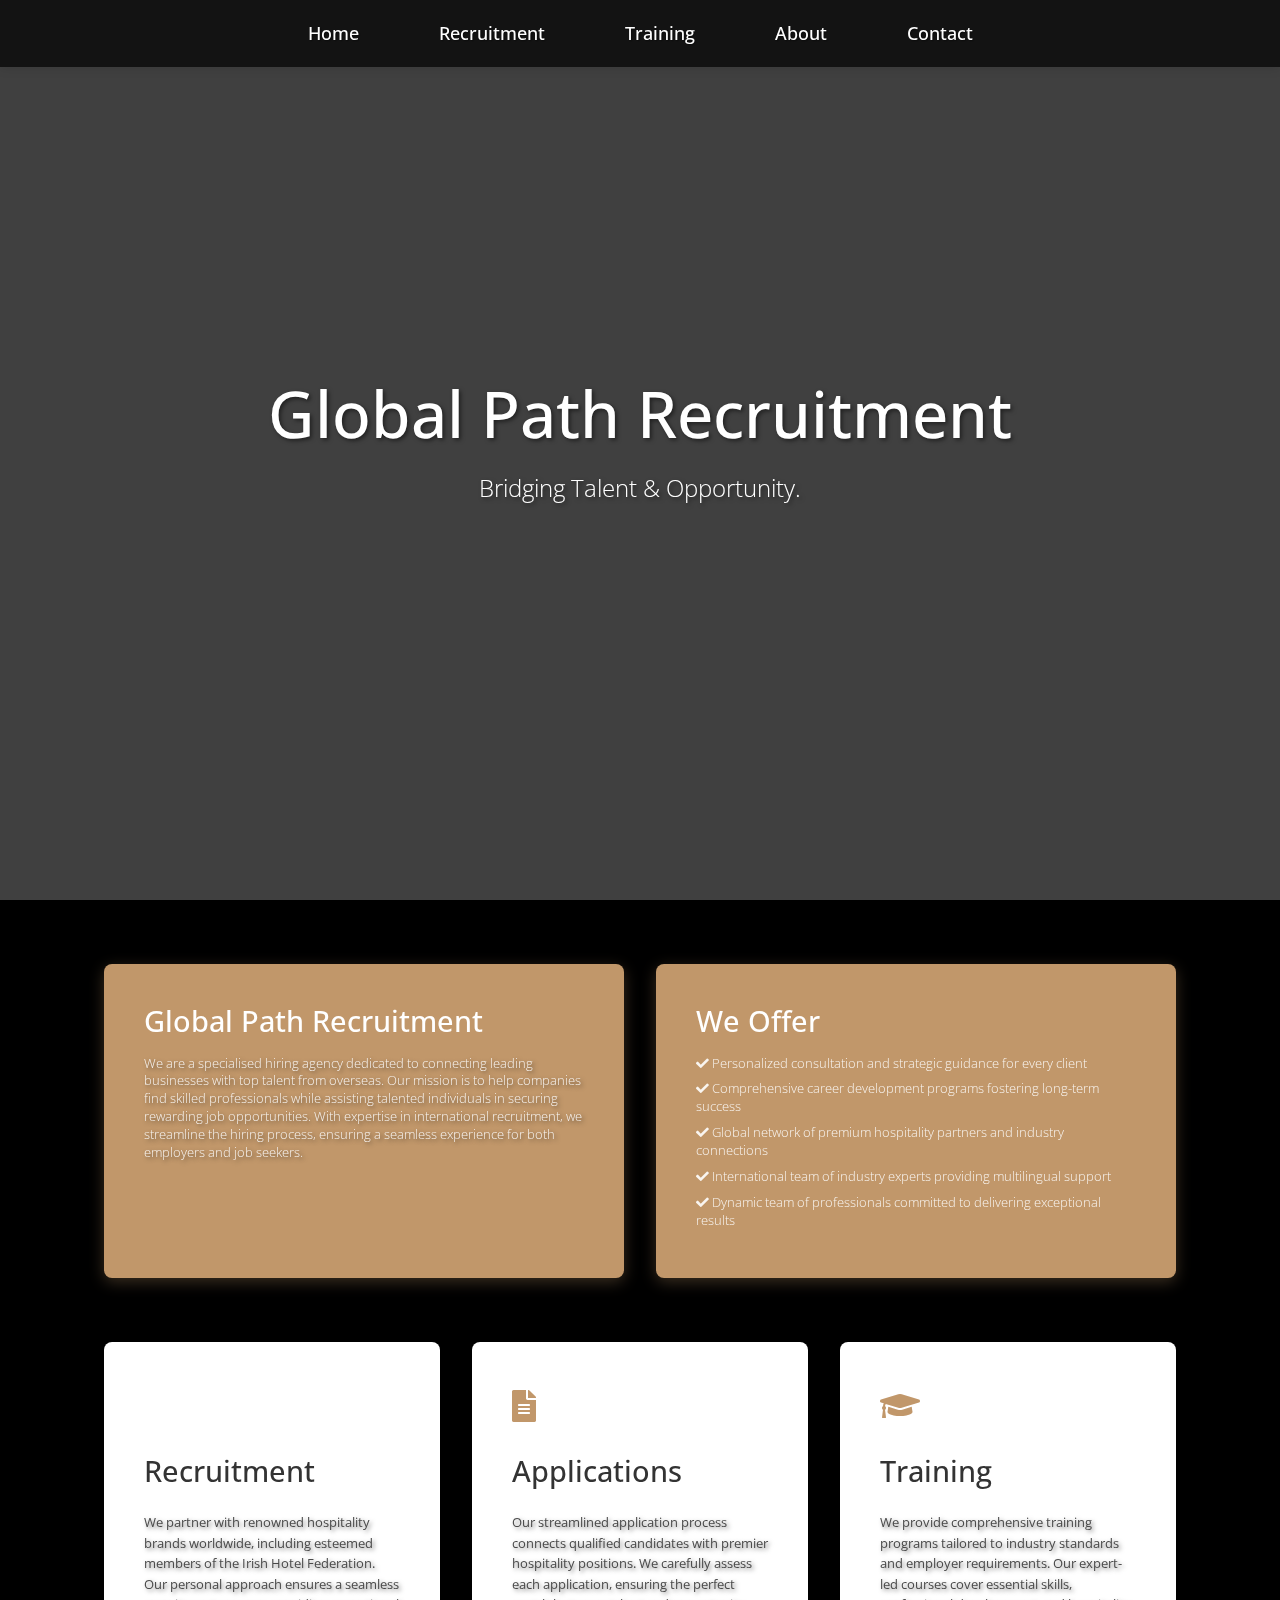
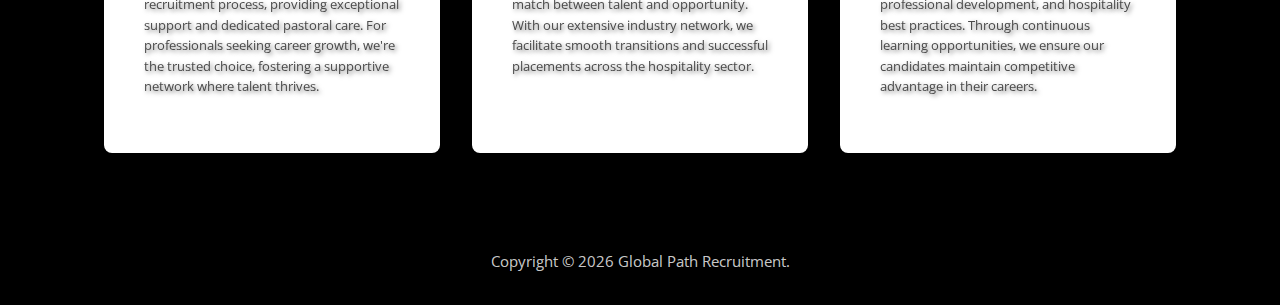
==== commit 8c3fc860: "inital_site_layout" ====
--- a/index.html
+++ b/index.html
@@ -49,60 +49,58 @@
         </div>
     </section>
 
-    <!-- Main Content Section -->
+    <!-- Main Content -->
     <section class="main-content">
         <div class="container">
-            <div class="welcome-section">
-                <h2>Global Path Recruitment</h2>
-                <h3>Helping businesses find top talent and professionals find better jobs.</h3>
-                
-                <div class="features-grid">
-                    <div class="features-column">
-                        <ul>
-                            <li>Personalized consultation and strategic guidance for every client</li>
-                            <li>Comprehensive career development programs fostering long-term success</li>
-                            <li>Global network of premium hospitality partners and industry connections</li>
-                            <li>International team of industry experts providing multilingual support</li>
-                            <li>Dynamic team of professionals committed to delivering exceptional results</li>
-                        </ul>
-                    </div>
-                    <div class="About">
-                        <h2>About Us</h2>
-                        <p>We are a specialised hiring agency dedicated to connecting leading businesses with top talent from overseas. Our mission is to help companies find skilled professionals while assisting talented individuals in securing rewarding job opportunities. With expertise in international recruitment, we streamline the hiring process, ensuring a seamless experience for both employers and job seekers.</p>
-                    </div>
+            <!-- Overview Cards Section -->
+            <div class="services-grid overview-section">
+                <!-- Left Overview Card -->
+                <div class="service-card">
+                    <h3>Global Path Recruitment</h3>
+                    <p>We are a specialised hiring agency dedicated to connecting leading businesses with top talent from overseas. Our mission is to help companies find skilled professionals while assisting talented individuals in securing rewarding job opportunities. With expertise in international recruitment, we streamline the hiring process, ensuring a seamless experience for both employers and job seekers.</p>
+                </div>
+
+                <!-- Right Overview Card -->
+                <div class="service-card">
+                    <h3>We Offer</h3>
+                    <ul>
+                        <li><i class="fas fa-check"></i> Personalized consultation and strategic guidance for every client</li>
+                        <li><i class="fas fa-check"></i> Comprehensive career development programs fostering long-term success</li>
+                        <li><i class="fas fa-check"></i> Global network of premium hospitality partners and industry connections</li>
+                        <li><i class="fas fa-check"></i> International team of industry experts providing multilingual support</li>
+                        <li><i class="fas fa-check"></i> Dynamic team of professionals committed to delivering exceptional results</li>
+                    </ul>
                 </div>
             </div>
-        </div>
-    </section>
 
-    <!-- Services Section -->
-    <section class="services-section">
-        <div class="services-grid">
-            <!-- Recruitment Card -->
-            <div class="service-card">
-                <div class="service-icon">
-                    <i class="fas fa-user"></i>
+            <!-- Service Cards Section -->
+            <div class="services-grid service-section">
+                <!-- Recruitment Card -->
+                <div class="service-card">
+                    <div class="service-icon">
+                        <i class="fas fa-user-tie"></i>
+                    </div>
+                    <h3>Recruitment</h3>
+                    <p>We partner with renowned hospitality brands worldwide, including esteemed members of the Irish Hotel Federation. Our personal approach ensures a seamless recruitment process, providing exceptional support and dedicated pastoral care. For professionals seeking career growth, we're the trusted choice, fostering a supportive network where talent thrives.</p>
                 </div>
-                <h3>Recruitment</h3>
-                <p>We partner with renowned hospitality brands worldwide, including esteemed members of the Irish Hotel Federation. Our personal approach ensures a seamless recruitment process, providing exceptional support and dedicated pastoral care. For professionals seeking career growth, we're the trusted choice, fostering a supportive network where talent thrives.</p>
-            </div>
 
-            <!-- Applications Card -->
-            <div class="service-card">
-                <div class="service-icon">
-                    <i class="fas fa-file-alt"></i>
+                <!-- Applications Card -->
+                <div class="service-card">
+                    <div class="service-icon">
+                        <i class="fas fa-file-alt"></i>
+                    </div>
+                    <h3>Applications</h3>
+                    <p>Our streamlined application process connects qualified candidates with premier hospitality positions. We carefully assess each application, ensuring the perfect match between talent and opportunity. With our extensive industry network, we facilitate smooth transitions and successful placements across the hospitality sector.</p>
                 </div>
-                <h3>Applications</h3>
-                <p>Our streamlined application process connects qualified candidates with premier hospitality positions. We carefully assess each application, ensuring the perfect match between talent and opportunity. With our extensive industry network, we facilitate smooth transitions and successful placements across the hospitality sector.</p>
-            </div>
 
-            <!-- Training Card -->
-            <div class="service-card">
-                <div class="service-icon">
-                    <i class="fas fa-graduation-cap"></i>
+                <!-- Training Card -->
+                <div class="service-card">
+                    <div class="service-icon">
+                        <i class="fas fa-graduation-cap"></i>
+                    </div>
+                    <h3>Training</h3>
+                    <p>We provide comprehensive training programs tailored to industry standards and employer requirements. Our expert-led courses cover essential skills, professional development, and hospitality best practices. Through continuous learning opportunities, we ensure our candidates maintain competitive advantage in their careers.</p>
                 </div>
-                <h3>Training</h3>
-                <p>We provide comprehensive training programs tailored to industry standards and employer requirements. Our expert-led courses cover essential skills, professional development, and hospitality best practices. Through continuous learning opportunities, we ensure our candidates maintain competitive advantage in their careers.</p>
             </div>
         </div>
     </section>
--- a/css/styles.css
+++ b/css/styles.css
@@ -1,3 +1,5 @@
+/*Initial CSS, this file contains the base styles and design element functionality/
+
 /* Base Styles */
 body {
     font-family: "Open Sans", Helvetica, Arial, sans-serif;
@@ -21,12 +23,81 @@
     line-height: 1.6;
 }
 
-/* Text with shadows */
 h1, h2, p, .GBP-content {
     text-shadow: 2px 2px 4px rgba(0, 0, 0, 0.5);
 }
 
-/* Video Background - Works for all pages */
+/* Layout Containers */
+.container {
+    max-width: 1200px;
+    margin: 0 auto;
+    padding: 0 2rem;
+}
+
+.nav-container {
+    display: flex;
+    align-items: center;
+    justify-content: space-between;
+    max-width: 1200px;
+    margin: 0 auto;
+    padding: 0 2rem;
+}
+
+#tm-wrap {
+    position: relative;
+    z-index: 1;
+    width: 100%;
+}
+
+/* Navigation */
+.main-nav {
+    position: fixed;
+    top: 0;
+    left: 0;
+    width: 100%;
+    z-index: 1000;
+    padding: 1.2rem 0;
+    background: rgba(0, 0, 0, 0.7);
+    box-shadow: 0 2px 10px rgba(0, 0, 0, 0.1);
+}
+
+.main-nav ul {
+    display: flex;
+    justify-content: center;
+    gap: 3rem;
+    list-style: none;
+    padding: 0;
+    margin: 0;
+}
+
+.main-nav a {
+    color: white;
+    text-decoration: none;
+    font-size: 1.1rem;
+    font-weight: 500;
+    text-shadow: 1px 1px 2px rgba(0, 0, 0, 0.5);
+    transition: all 0.3s ease;
+    padding: 0.5rem 1rem;
+    border-radius: 4px;
+}
+
+.main-nav a:hover {
+    background: rgba(255, 255, 255, 0.1);
+    color: #c1976a;
+}
+
+.logo {
+    display: flex;
+    align-items: center;
+}
+
+.logo img {
+    height: 40px;
+    width: auto;
+    margin-right: 2rem;
+}
+
+/* Video Background */
 .video-background {
     position: fixed;
     top: 0;
@@ -58,44 +129,7 @@
     background: rgba(0, 0, 0, 0.75);
 }
 
-/* Navigation */
-.main-nav {
-    position: fixed;
-    top: 0;
-    left: 0;
-    width: 100%;
-    z-index: 1000;
-    padding: 1.2rem 0;
-    background: rgba(0, 0, 0, 0.7);
-    box-shadow: 0 2px 10px rgba(0, 0, 0, 0.1);
-}
-
-.main-nav ul {
-    display: flex;
-    justify-content: center;
-    gap: 3rem;
-    list-style: none;
-    padding: 0;
-    margin: 0;
-}
-
-.main-nav a {
-    color: white;
-    text-decoration: none;
-    font-size: 1.1rem;
-    font-weight: 500;
-    text-shadow: 1px 1px 2px rgba(0, 0, 0, 0.5);
-    transition: all 0.3s ease;
-    padding: 0.5rem 1rem;
-    border-radius: 4px;
-}
-
-.main-nav a:hover {
-    background: rgba(255, 255, 255, 0.1);
-    color: #c1976a;
-}
-
-/* Hero Sections - For all pages */
+/* Hero Sections */
 .page-hero,
 .GBP-section {
     position: relative;
@@ -122,440 +156,6 @@
 .hero-slogan,
 .GBP-slogan {
     font-size: 1.5rem;
-}
-
-/* Main Content Section */
-.main-content {
-    position: relative;
-    z-index: 1;
-    background-color: black;
-    color: white;
-    padding: 4rem 0;
-}
-
-/* Welcome Section */
-.welcome-section {
-    max-width: 1200px;
-    margin: 0 auto;
-    padding: 4rem 2rem;
-}
-
-.welcome-section h2 {
-    font-size: 2.5rem;
-    margin-bottom: 1rem;
-    text-align: center;
-}
-
-.welcome-section h3 {
-    font-size: 1.2rem;
-    color: rgba(255, 255, 255, 0.9);
-    margin-bottom: 3rem;
-    text-align: center;
-}
-
-/* Features Grid */
-.features-grid {
-    display: grid;
-    grid-template-columns: 1fr 1fr;
-    gap: 2rem;
-    margin-top: 2rem;
-}
-
-/* Features Column */
-.features-column {
-    background: white;
-    padding: 2.5rem;
-    border-radius: 8px;
-    box-shadow: 0 4px 15px rgba(0, 0, 0, 0.1);
-    transition: all 0.3s ease;
-}
-
-.features-column:hover {
-    transform: translateY(-5px);
-    box-shadow: 0 5px 15px rgba(193, 151, 106, 0.3);
-}
-
-.features-column ul {
-    list-style: none;
-    padding: 0;
-}
-
-.features-column li {
-    position: relative;
-    padding-left: 1.5rem;
-    margin-bottom: 1rem;
-    color: #666;
-    line-height: 1.6;
-}
-
-.features-column li:before {
-    content: "✓";
-    position: absolute;
-    left: 0;
-    color: #c1976a;
-}
-
-/* About Section */
-.About {
-    background: linear-gradient(135deg, #c1976a, #a17c50);
-    color: white;
-    padding: 2.5rem;
-    border-radius: 8px;
-    box-shadow: 0 4px 15px rgba(0, 0, 0, 0.1);
-    transition: all 0.3s ease;
-}
-
-.About:hover {
-    transform: translateY(-5px);
-    box-shadow: 0 5px 15px rgba(193, 151, 106, 0.3);
-}
-
-.About h2 {
-    color: white;
-    font-size: 2rem;
-    margin-bottom: 1.5rem;
-    text-align: left;
-}
-
-.About p {
-    color: rgba(255, 255, 255, 0.9);
-    line-height: 1.8;
-}
-
-/* Services Grid */
-.services-grid {
-    display: grid;
-    grid-template-columns: repeat(3, 1fr);
-    gap: 2rem;
-    max-width: 1200px;
-    margin: 0 auto;
-    padding: 0 2rem;
-}
-
-.service-card {
-    background: linear-gradient(135deg, #c1976a, #a17c50);
-    padding: 2.5rem;
-    border-radius: 8px;
-    position: relative;
-    overflow: hidden;
-    box-shadow: 0 4px 15px rgba(0, 0, 0, 0.1);
-    transition: all 0.3s ease;
-}
-
-.service-card:hover {
-    transform: translateY(-5px);
-    box-shadow: 0 5px 15px rgba(193, 151, 106, 0.3);
-}
-
-.service-icon {
-    color: white;
-    font-size: 2rem;
-    margin-bottom: 1.5rem;
-}
-
-.service-card h3 {
-    font-size: 1.8rem;
-    margin-bottom: 1rem;
-    color: white;
-}
-
-.service-card p {
-    color: rgba(255, 255, 255, 0.9);
-    font-size: 0.9rem;
-    line-height: 1.5;
-}
-
-/* Footer */
-footer {
-    background-color: black;
-    color: white;
-    padding: 2rem 0;
-    text-align: center;
-    position: relative;
-    z-index: 1;
-}
-
-footer p {
-    margin: 0;
-    font-size: 0.9rem;
-    color: rgba(255, 255, 255, 0.8);
-}
-
-/* Container */
-.container {
-    max-width: 1200px;
-    margin: 0 auto;
-    padding: 0 2rem;
-}
-
-/* Responsive Design */
-@media (max-width: 768px) {
-    .hero-content h1,
-    .GBP-content h1 {
-        font-size: 2.5rem;
-    }
-
-    .services-grid {
-        grid-template-columns: 1fr;
-    }
-
-    .main-nav ul {
-        gap: 1rem;
-    }
-}
-
-/* Content Layout Fixes */
-.tm-site-header-container {
-    position: relative;
-    z-index: 2;
-    padding: 40px;
-    background: rgba(0, 0, 0, 0.2);  /* Optional: adds slight darkening behind text */
-}
-
-.tm-site-header {
-    text-align: left;
-    margin-bottom: 30px;
-}
-
-.grid {
-    position: relative;
-    z-index: 2;
-    display: grid;
-    gap: 20px;
-}
-
-.product__description {
-    background: rgba(0, 0, 0, 0.5);  /* Makes content more readable */
-    padding: 20px;
-    border-radius: 5px;
-}
-
-/* Ensure interactive elements are clickable */
-.tm-nav-link,
-.btn,
-a,
-button,
-form,
-input,
-textarea {
-    position: relative;
-    z-index: 2;  /* Bring interactive elements to front */
-}
-
-/* Main content wrapper */
-#tm-wrap {
-    position: relative;
-    z-index: 1;
-    width: 100%;
-}
-
-.tm-main-content {
-    position: relative;
-    z-index: 1;
-}
-
-.grid__item {
-    position: relative;
-    z-index: 2;  /* Ensure grid items are clickable */
-}
-
-/* Animations */
-@keyframes fadeInUp {
-    from {
-        opacity: 0;
-        transform: translateY(20px);
-    }
-    to {
-        opacity: 1;
-        transform: translateY(0);
-    }
-}
-
-.service-item, .service-card {
-    animation: none;
-}
-
-.service-card:nth-child(2) {
-    animation-delay: 0s;
-}
-
-/* Page Content Layout */
-.page-content {
-    padding-top: 80px;  /* Height of nav bar plus some spacing */
-    min-height: 100vh;  /* Full viewport height */
-    background: white;
-    color: #333;
-    position: relative;
-    z-index: 1;
-}
-
-.page-content h1 {
-    color: #333;
-    text-align: center;
-    margin-bottom: 2rem;
-    padding: 2rem 0;
-}
-
-/* Page Hero Section */
-.page-hero {
-    height: 60vh;
-    display: flex;
-    align-items: center;
-    justify-content: center;
-    text-align: center;
-    position: relative;
-    z-index: 1;
-}
-
-.hero-content {
-    color: white;
-    text-shadow: 2px 2px 4px rgba(0, 0, 0, 0.5);
-}
-
-.hero-content h1 {
-    font-size: 3.5rem;
-    margin-bottom: 1rem;
-}
-
-.hero-slogan {
-    font-size: 1.3rem;
-}
-
-/* Overview Cards */
-.overview-grid {
-    display: grid;
-    grid-template-columns: repeat(3, 1fr);
-    gap: 2rem;
-    margin: 4rem 0;
-}
-
-.overview-card {
-    background: linear-gradient(135deg, #c1976a, #a17c50);
-    padding: 2rem;
-    border-radius: 8px;
-    text-align: center;
-    color: white;
-    transition: all 0.3s ease;
-}
-
-.overview-card:hover {
-    transform: translateY(-5px);
-    box-shadow: 0 5px 15px rgba(193, 151, 106, 0.3);
-}
-
-.card-icon {
-    font-size: 2.5rem;
-    margin-bottom: 1.5rem;
-}
-
-/* Process Section */
-.process-section {
-    padding: 4rem 0;
-    text-align: center;
-}
-
-.process-section h2 {
-    margin-bottom: 3rem;
-    color: white;
-}
-
-.process-steps {
-    display: grid;
-    grid-template-columns: repeat(4, 1fr);
-    gap: 2rem;
-}
-
-.step {
-    position: relative;
-    padding: 2rem;
-}
-
-.step-number {
-    width: 40px;
-    height: 40px;
-    background: #c1976a;
-    border-radius: 50%;
-    display: flex;
-    align-items: center;
-    justify-content: center;
-    margin: 0 auto 1rem;
-    font-size: 1.2rem;
-    color: white;
-}
-
-.step h4 {
-    color: #c1976a;
-    margin-bottom: 1rem;
-}
-
-.step p {
-    color: rgba(255, 255, 255, 0.9);
-}
-
-/* Responsive Adjustments */
-@media (max-width: 768px) {
-    .overview-grid,
-    .process-steps {
-        grid-template-columns: 1fr;
-    }
-    
-    .hero-content h1 {
-        font-size: 2.5rem;
-    }
-}
-
-/* Ensure content appears above video */
-.page-hero {
-    position: relative;
-    z-index: 1;
-}
-
-/* Video Background Styles */
-.recruitment-page .video-background {
-    position: absolute;
-    top: 0;
-    left: 0;
-    width: 100%;
-    height: 100vh;
-    z-index: 0;
-    overflow: hidden;
-}
-
-.recruitment-page #recruitmentVideo {
-    position: absolute;
-    top: 50%;
-    left: 50%;
-    min-width: 100%;
-    min-height: 100%;
-    width: auto;
-    height: auto;
-    transform: translateX(-50%) translateY(-50%);
-    object-fit: cover;
-}
-
-.recruitment-page .video-overlay {
-    position: absolute;
-    top: 0;
-    left: 0;
-    width: 100%;
-    height: 100%;
-    background: rgba(0, 0, 0, 0.75);
-}
-
-.recruitment-page .page-hero {
-    position: relative;
-    z-index: 1;
-    height: 100vh;
-    display: flex;
-    align-items: center;
-    justify-content: center;
-}
-
-/* Ensure main content is above video */
-.recruitment-page .main-content {
-    position: relative;
-    z-index: 1;
-    background: black;
 }
 
 /* Portal Buttons */
@@ -587,8 +187,288 @@
     color: white;
 }
 
-/* Responsive adjustment */
+/* Main Content Sections */
+.main-content {
+    position: relative;
+    z-index: 1;
+    background-color: black;
+    color: white;
+    padding: 4rem 0;
+}
+
+.tm-main-content {
+    position: relative;
+    z-index: 1;
+}
+
+.page-content {
+    padding-top: 80px;
+    min-height: 100vh;
+    background: white;
+    color: #333;
+    position: relative;
+    z-index: 1;
+}
+
+.page-content h1 {
+    color: #333;
+    text-align: center;
+    margin-bottom: 2rem;
+    padding: 2rem 0;
+}
+
+/* Service Cards */
+.services-grid {
+    display: grid;
+    grid-template-columns: repeat(3, 1fr);
+    gap: 2rem;
+    max-width: 1200px;
+    margin: 0 auto;
+    padding: 0 2rem;
+}
+
+.service-card {
+    background: linear-gradient(135deg, #c1976a, #a17c50);
+    padding: 2.5rem;
+    border-radius: 8px;
+    position: relative;
+    overflow: hidden;
+    box-shadow: 0 4px 15px rgba(0, 0, 0, 0.1);
+    transition: all 0.3s ease;
+}
+
+.service-card:hover {
+    transform: translateY(-5px);
+    box-shadow: 0 5px 15px rgba(193, 151, 106, 0.3);
+}
+
+.service-icon {
+    color: white;
+    font-size: 2rem;
+    margin-bottom: 1.5rem;
+}
+
+.service-card h2,
+.service-card h3 {
+    font-size: 1.8rem;
+    margin-bottom: 1rem;
+    color: white;
+}
+
+.service-card p, 
+.service-card li {
+    color: rgba(255, 255, 255, 0.9);
+    font-size: 0.8rem;
+    line-height: 1.4;
+}
+
+.service-card ul {
+    list-style: none;
+    padding: 0;
+    margin: 0;
+    text-align: left;
+}
+
+.service-card li {
+    margin-bottom: 0.5rem;
+}
+
+/* Overview Section */
+.overview-section {
+    grid-template-columns: repeat(2, 1fr) !important;
+    max-width: 1400px;
+    margin: 0 auto;
+}
+
+.overview-section .service-card {
+    background: #c1976a !important;
+    box-shadow: 0 4px 15px rgba(193, 151, 106, 0.3) !important;
+}
+
+.overview-section .service-card:hover {
+    transform: translateY(-5px);
+    box-shadow: 0 5px 20px rgba(193, 151, 106, 0.4) !important;
+    background: #c1976a !important;
+}
+
+.overview-content {
+    display: grid;
+    grid-template-columns: 1fr 1fr;
+    gap: 4rem;
+    align-items: start;
+}
+
+.overview-left h2,
+.overview-right h2 {
+    color: white;
+    margin-bottom: 1rem;
+    font-size: 2rem;
+}
+
+.overview-list {
+    list-style: none;
+    padding: 0;
+    margin: 1rem 0;
+    text-align: left;
+}
+
+.overview-list li {
+    display: flex;
+    align-items: center;
+    gap: 1rem;
+    margin-bottom: 0.8rem;
+    font-size: 0.8rem;
+    color: rgba(255, 255, 255, 0.9);
+}
+
+.overview-list li i {
+    color: #c1976a;
+    font-size: 0.8rem;
+}
+
+.overview-right p {
+    color: rgba(255, 255, 255, 0.9);
+    line-height: 1.6;
+}
+
+/* Service Section */
+.service-section {
+    margin-top: 4rem;
+}
+
+.service-section .service-card {
+    background: white;
+    box-shadow: 0 4px 15px rgba(0, 0, 0, 0.1);
+    text-shadow: none;
+}
+
+.service-section .service-card:hover {
+    transform: translateY(-5px);
+    box-shadow: 0 5px 20px rgba(0, 0, 0, 0.15);
+}
+
+.service-section .service-card h3 {
+    color: #333333;
+    margin-bottom: 1.5rem;
+}
+
+.service-section .service-card p {
+    color: #4a4a4a;
+    line-height: 1.6;
+    font-weight: 400;
+}
+
+.service-section .service-icon {
+    color: #c1976a;
+    margin-bottom: 1.5rem;
+}
+
+/* Process Section */
+.process-section {
+    padding: 4rem 0;
+    text-align: center;
+}
+
+.process-section h2 {
+    margin-bottom: 3rem;
+    color: white;
+}
+
+.process-steps {
+    display: grid;
+    grid-template-columns: repeat(4, 1fr);
+    gap: 2rem;
+}
+
+.step {
+    position: relative;
+    padding: 2rem;
+}
+
+.step-number {
+    width: 40px;
+    height: 40px;
+    background: #c1976a;
+    border-radius: 50%;
+    display: flex;
+    align-items: center;
+    justify-content: center;
+    margin: 0 auto 1rem;
+    font-size: 1.2rem;
+    color: white;
+}
+
+.step h4 {
+    color: #c1976a;
+    margin-bottom: 1rem;
+}
+
+.step p {
+    color: rgba(255, 255, 255, 0.9);
+}
+
+/* Footer */
+footer {
+    background-color: black;
+    color: white;
+    padding: 2rem 0;
+    text-align: center;
+    position: relative;
+    z-index: 1;
+}
+
+footer p {
+    margin: 0;
+    font-size: 0.9rem;
+    color: rgba(255, 255, 255, 0.8);
+}
+
+/* Z-index Management */
+.tm-site-header-container {
+    position: relative;
+    z-index: 2;
+    padding: 40px;
+    background: rgba(0, 0, 0, 0.2);
+}
+
+.grid {
+    position: relative;
+    z-index: 2;
+    display: grid;
+    gap: 20px;
+}
+
+.grid__item {
+    position: relative;
+    z-index: 2;
+}
+
+.tm-nav-link,
+.btn,
+a,
+button,
+form,
+input,
+textarea {
+    position: relative;
+    z-index: 2;
+}
+
+/* Responsive Design */
 @media (max-width: 768px) {
+    .hero-content h1,
+    .GBP-content h1 {
+        font-size: 2.5rem;
+    }
+
+    .services-grid {
+        grid-template-columns: 1fr;
+    }
+
+    .main-nav ul {
+        gap: 1rem;
+    }
+
     .portal-buttons {
         flex-direction: column;
         align-items: center;
@@ -599,4 +479,14 @@
         width: 80%;
         justify-content: center;
     }
-} +    
+    .overview-grid,
+    .process-steps {
+        grid-template-columns: 1fr;
+    }
+    
+    .overview-content {
+        grid-template-columns: 1fr;
+        gap: 2rem;
+    }
+}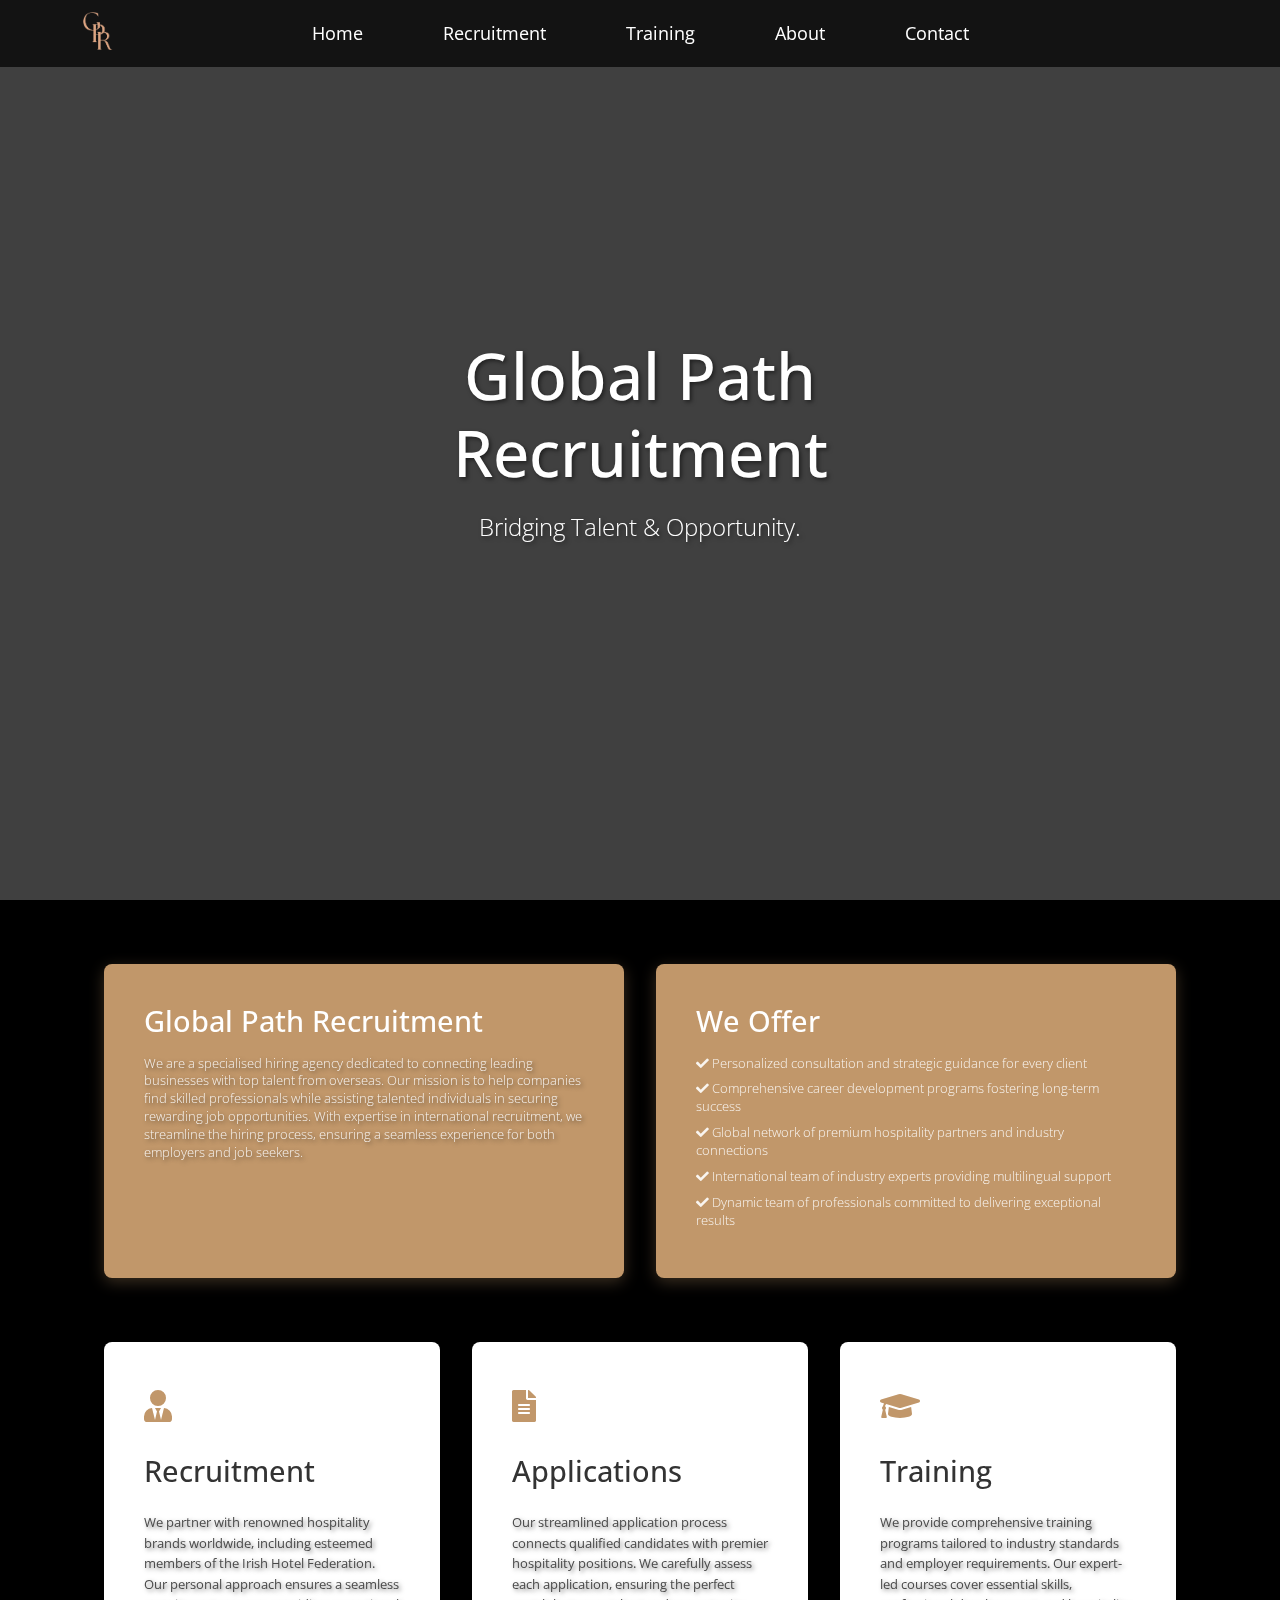
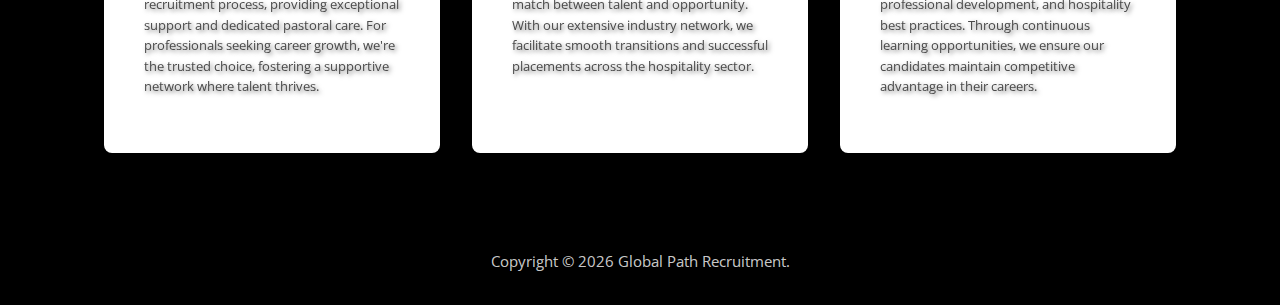
==== commit 7ddfff69: "nav bar issues" ====
--- a/index.html
+++ b/index.html
@@ -10,9 +10,9 @@
 
 -->
     <!-- load CSS -->
-    <link rel="stylesheet" href="https://fonts.googleapis.com/css?family=Open+Sans:300">  <!-- Google web font "Open Sans" -->
+    <link rel="stylesheet" href="https://fonts.googleapis.com/css?family=Open+Sans:300,400,500">  <!-- Google web font "Open Sans" -->
     <link rel="stylesheet" href="css/bootstrap.min.css">                                  <!-- https://getbootstrap.com/ -->
-    <link rel="stylesheet" href="fontawesome/css/fontawesome-all.min.css">                <!-- https://fontawesome.com/ -->
+    <link rel="stylesheet" href="https://cdnjs.cloudflare.com/ajax/libs/font-awesome/5.15.4/css/all.min.css">
     <link rel="stylesheet" type="text/css" href="slick/slick.css"/>                       <!-- http://kenwheeler.github.io/slick/ -->
     <link rel="stylesheet" type="text/css" href="slick/slick-theme.css"/>
     <link rel="stylesheet" href="css/styles.css">                               
@@ -22,16 +22,7 @@
 </head>
 
 <body class="home-page">
-    <!-- Primary Navigation -->
-    <nav class="main-nav">
-        <ul>
-            <li><a href="index.html">Home</a></li>
-            <li><a href="pages/recruitment.html">Recruitment</a></li>
-            <li><a href="pages/training.html">Training</a></li>
-            <li><a href="pages/about.html">About</a></li>
-            <li><a href="pages/contact.html">Contact</a></li>
-        </ul>
-    </nav>
+    <!-- Navigation is now loaded via JavaScript -->
 
     <!-- First Video Background (Hero Section) -->
     <div class="video-background">
--- a/css/styles.css
+++ b/css/styles.css
@@ -34,22 +34,7 @@
     padding: 0 2rem;
 }
 
-.nav-container {
-    display: flex;
-    align-items: center;
-    justify-content: space-between;
-    max-width: 1200px;
-    margin: 0 auto;
-    padding: 0 2rem;
-}
-
-#tm-wrap {
-    position: relative;
-    z-index: 1;
-    width: 100%;
-}
-
-/* Navigation */
+/* Navigation with Logo */
 .main-nav {
     position: fixed;
     top: 0;
@@ -58,43 +43,65 @@
     z-index: 1000;
     padding: 1.2rem 0;
     background: rgba(0, 0, 0, 0.7);
-    box-shadow: 0 2px 10px rgba(0, 0, 0, 0.1);
-}
-
-.main-nav ul {
-    display: flex;
-    justify-content: center;
+}
+
+.nav-container {
+    display: flex;
+    align-items: center;
+    width: 100%;
+    max-width: 1200px;
+    margin: 0 auto;
+    padding: 0 2rem;
+    position: relative;
+}
+
+.nav-logo {
+    position: absolute;
+    left: 2rem;
+    display: flex;
+    align-items: center;
+}
+
+.nav-logo img {
+    height: 50px;
+    width: auto;
+    transition: transform 0.3s ease;
+}
+
+.nav-logo:hover img {
+    transform: scale(1.05);
+}
+
+.nav-links {
+    display: flex;
     gap: 3rem;
     list-style: none;
+    margin: 0;
     padding: 0;
-    margin: 0;
-}
-
-.main-nav a {
+    width: 100%;
+    justify-content: center;
+}
+
+.nav-links a {
     color: white;
     text-decoration: none;
+    font-family: "Open Sans", Helvetica, Arial, sans-serif;
     font-size: 1.1rem;
-    font-weight: 500;
-    text-shadow: 1px 1px 2px rgba(0, 0, 0, 0.5);
+    font-weight: 400;
     transition: all 0.3s ease;
     padding: 0.5rem 1rem;
     border-radius: 4px;
 }
 
-.main-nav a:hover {
+.nav-links a:hover {
     background: rgba(255, 255, 255, 0.1);
     color: #c1976a;
 }
 
-.logo {
-    display: flex;
-    align-items: center;
-}
-
-.logo img {
-    height: 40px;
-    width: auto;
-    margin-right: 2rem;
+#tm-wrap {
+    position: relative;
+    z-index: 1;
+    width: 100%;
 }
 
 /* Video Background */
@@ -145,6 +152,8 @@
 .GBP-content {
     color: white;
     text-shadow: 2px 2px 4px rgba(0, 0, 0, 0.5);
+    max-width: 800px;
+    padding: 2rem;
 }
 
 .hero-content h1,
@@ -156,35 +165,6 @@
 .hero-slogan,
 .GBP-slogan {
     font-size: 1.5rem;
-}
-
-/* Portal Buttons */
-.portal-buttons {
-    display: flex;
-    justify-content: center;
-    gap: 2rem;
-    margin-top: 3rem;
-}
-
-.portal-btn {
-    display: flex;
-    align-items: center;
-    gap: 0.8rem;
-    padding: 1rem 2rem;
-    font-size: 1.1rem;
-    text-decoration: none;
-    border-radius: 30px;
-    transition: all 0.3s ease;
-    background: transparent;
-    color: #c1976a;
-    border: 2px solid #c1976a;
-}
-
-.portal-btn:hover {
-    transform: translateY(-3px);
-    box-shadow: 0 5px 15px rgba(193, 151, 106, 0.3);
-    background: #c1976a;
-    color: white;
 }
 
 /* Main Content Sections */
@@ -465,21 +445,20 @@
         grid-template-columns: 1fr;
     }
 
-    .main-nav ul {
-        gap: 1rem;
-    }
-
-    .portal-buttons {
+    .nav-container {
         flex-direction: column;
         align-items: center;
-        gap: 1rem;
-    }
-
-    .portal-btn {
-        width: 80%;
-        justify-content: center;
     }
     
+    .nav-logo {
+        position: static;
+        margin-bottom: 1rem;
+    }
+    
+    .nav-links {
+        margin-left: 0;
+    }
+
     .overview-grid,
     .process-steps {
         grid-template-columns: 1fr;
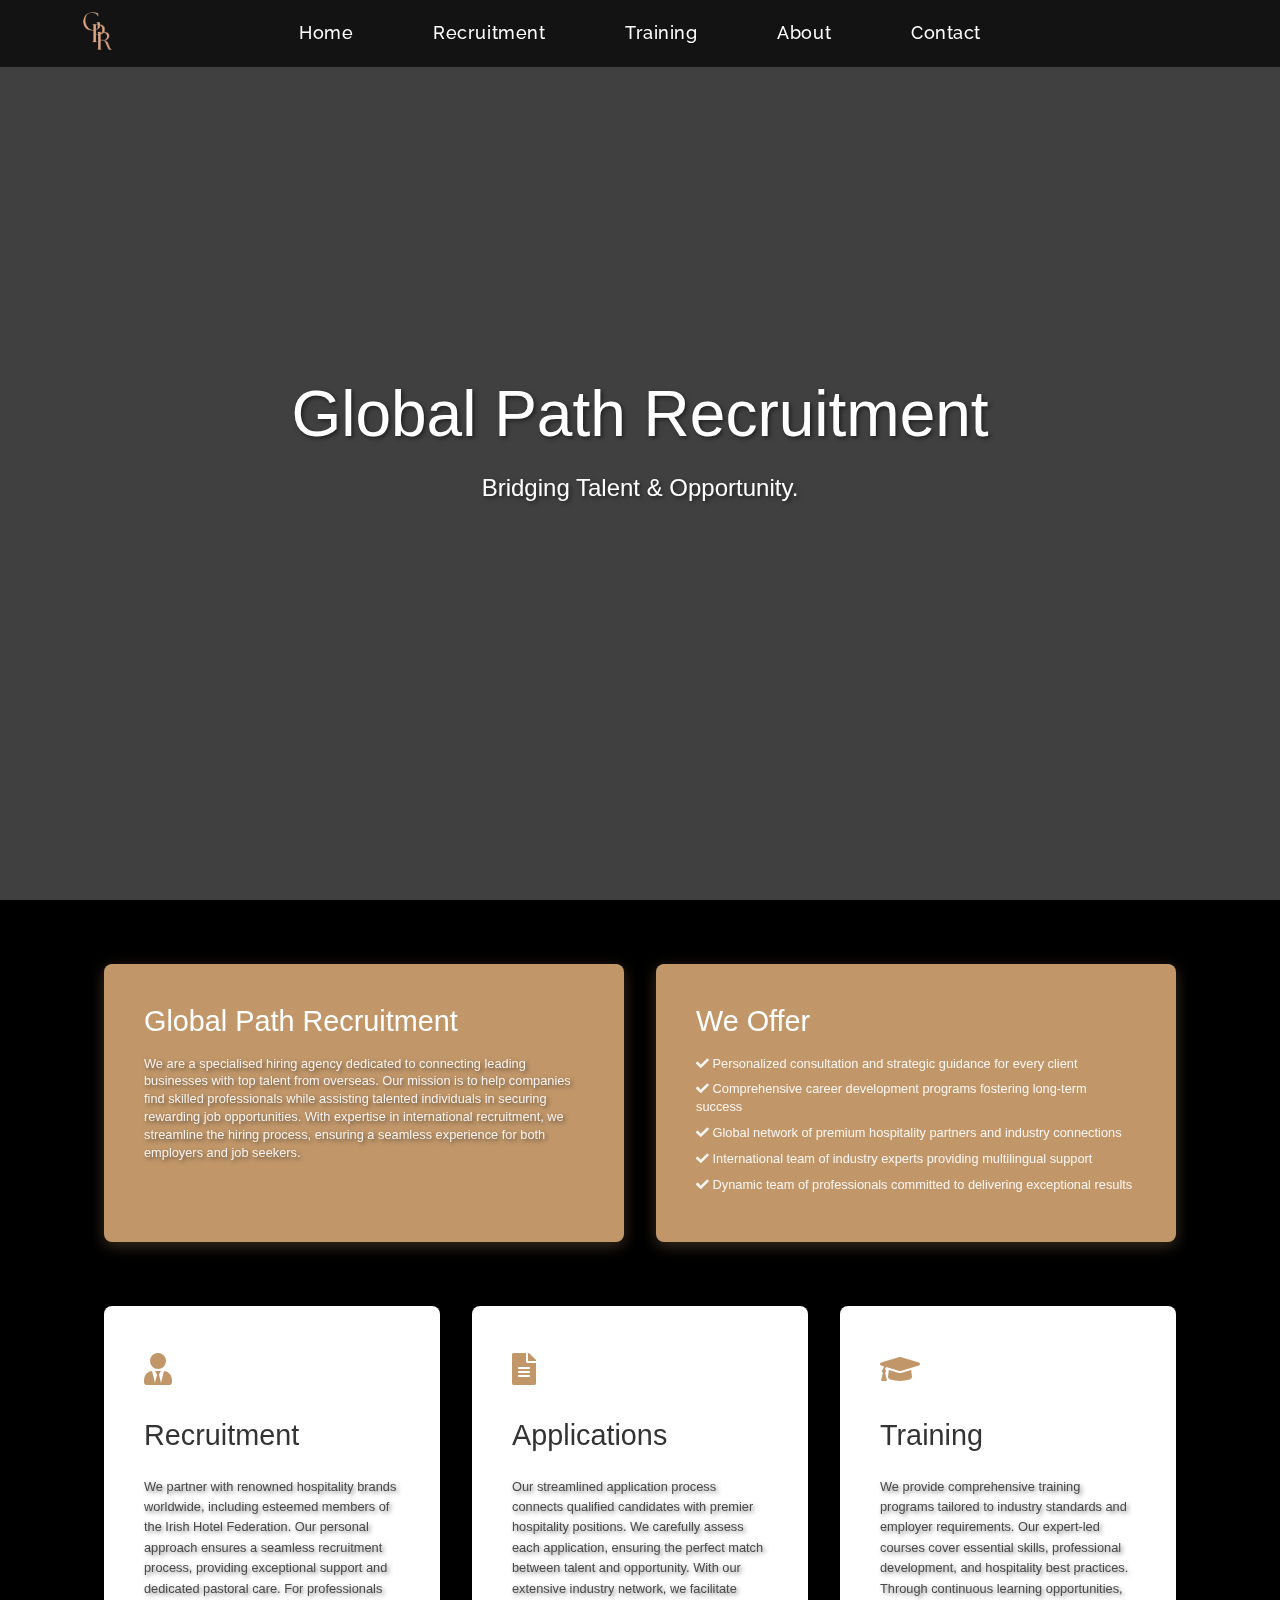
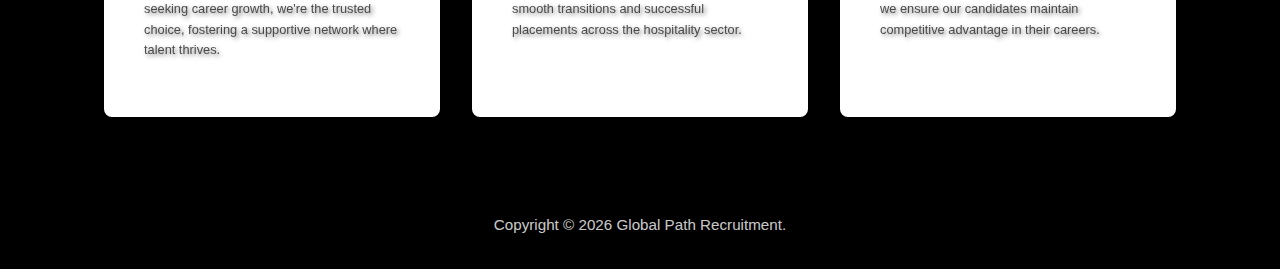
==== commit 7bdd0a5c: "majority of design issues resolved" ====
--- a/index.html
+++ b/index.html
@@ -10,6 +10,7 @@
 
 -->
     <!-- load CSS -->
+    <link rel="stylesheet" href="https://fonts.googleapis.com/css2?family=Raleway:wght@400;500;600&display=swap">
     <link rel="stylesheet" href="https://fonts.googleapis.com/css?family=Open+Sans:300,400,500">  <!-- Google web font "Open Sans" -->
     <link rel="stylesheet" href="css/bootstrap.min.css">                                  <!-- https://getbootstrap.com/ -->
     <link rel="stylesheet" href="https://cdnjs.cloudflare.com/ajax/libs/font-awesome/5.15.4/css/all.min.css">
--- a/css/styles.css
+++ b/css/styles.css
@@ -2,7 +2,6 @@
 
 /* Base Styles */
 body {
-    font-family: "Open Sans", Helvetica, Arial, sans-serif;
     font-size: 19px;
     font-weight: 300;
     color: white;
@@ -48,6 +47,7 @@
 .nav-container {
     display: flex;
     align-items: center;
+    justify-content: center;
     width: 100%;
     max-width: 1200px;
     margin: 0 auto;
@@ -58,8 +58,11 @@
 .nav-logo {
     position: absolute;
     left: 2rem;
+    top: 50%;
+    transform: translateY(-50%);
     display: flex;
     align-items: center;
+    z-index: 2;
 }
 
 .nav-logo img {
@@ -82,12 +85,14 @@
     justify-content: center;
 }
 
+.main-nav .nav-links a,
 .nav-links a {
     color: white;
     text-decoration: none;
-    font-family: "Open Sans", Helvetica, Arial, sans-serif;
+    font-family: 'Raleway', sans-serif !important;
     font-size: 1.1rem;
-    font-weight: 400;
+    font-weight: 500;
+    letter-spacing: 0.03em;
     transition: all 0.3s ease;
     padding: 0.5rem 1rem;
     border-radius: 4px;
@@ -468,4 +473,12 @@
         grid-template-columns: 1fr;
         gap: 2rem;
     }
+}
+
+/* Add this at the end of the file to override any other styles */
+.main-nav .nav-links.custom-nav-font a,
+.nav-links.custom-nav-font a,
+.custom-nav-font a {
+    font-family: 'Raleway', sans-serif !important;
+    font-weight: 500 !important;
 }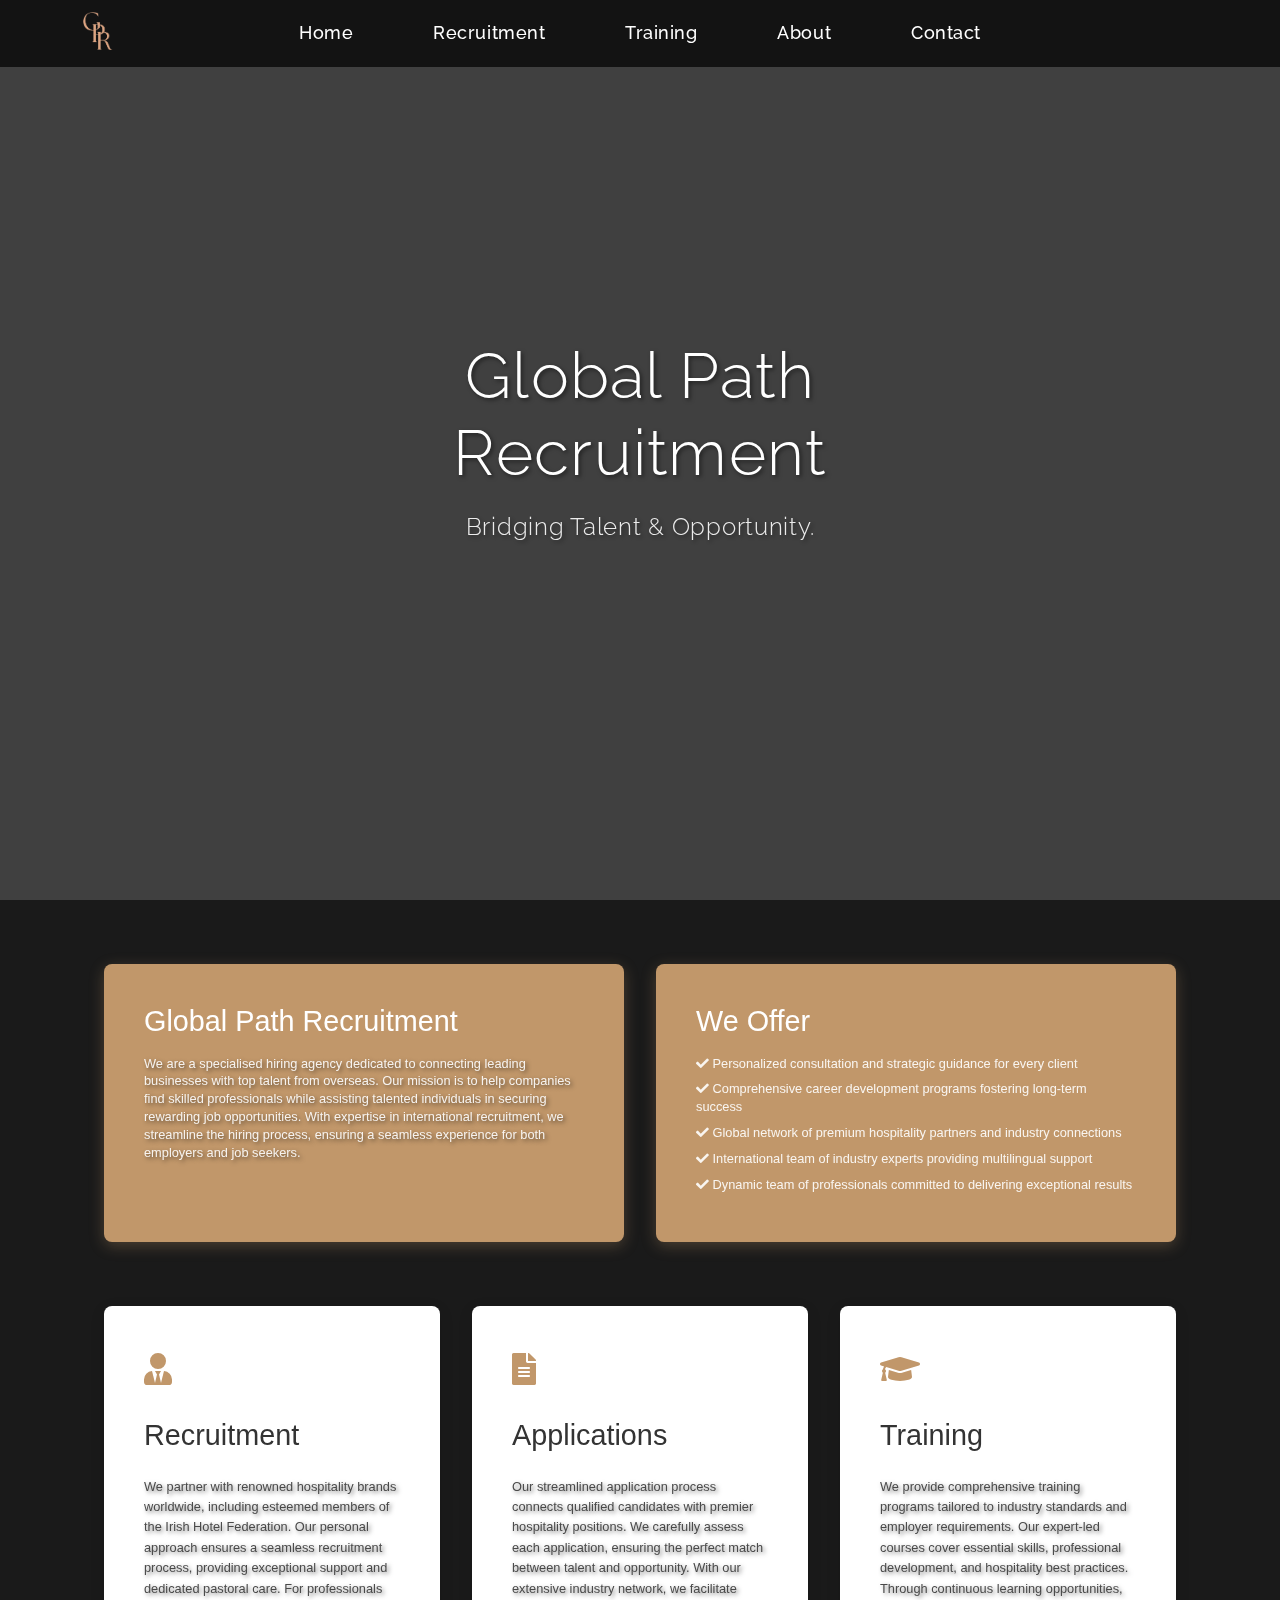
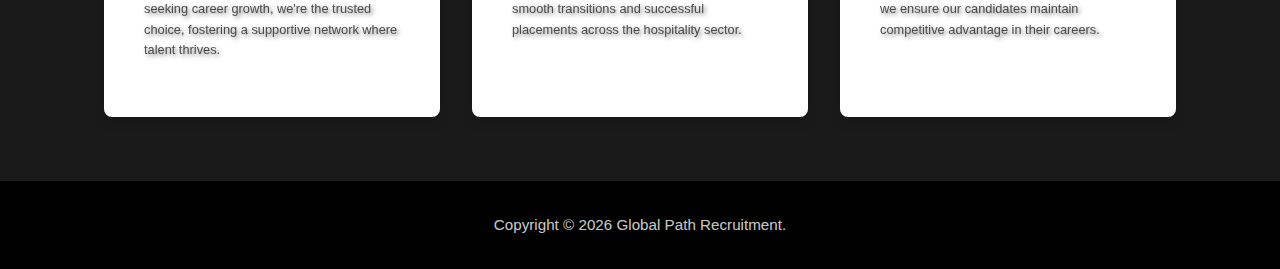
==== commit f1402a05: "design, layout complete" ====
--- a/index.html
+++ b/index.html
@@ -10,7 +10,7 @@
 
 -->
     <!-- load CSS -->
-    <link rel="stylesheet" href="https://fonts.googleapis.com/css2?family=Raleway:wght@400;500;600&display=swap">
+    <link rel="stylesheet" href="https://fonts.googleapis.com/css2?family=Raleway:wght@300;400;500;600&display=swap">
     <link rel="stylesheet" href="https://fonts.googleapis.com/css?family=Open+Sans:300,400,500">  <!-- Google web font "Open Sans" -->
     <link rel="stylesheet" href="css/bootstrap.min.css">                                  <!-- https://getbootstrap.com/ -->
     <link rel="stylesheet" href="https://cdnjs.cloudflare.com/ajax/libs/font-awesome/5.15.4/css/all.min.css">
--- a/css/styles.css
+++ b/css/styles.css
@@ -159,24 +159,31 @@
     text-shadow: 2px 2px 4px rgba(0, 0, 0, 0.5);
     max-width: 800px;
     padding: 2rem;
+    font-family: 'Raleway', sans-serif;
+    font-weight: 300;
 }
 
 .hero-content h1,
 .GBP-content h1 {
     font-size: 4rem;
     margin-bottom: 1rem;
+    font-weight: 300;
+    letter-spacing: 0.02em;
 }
 
 .hero-slogan,
 .GBP-slogan {
     font-size: 1.5rem;
+    font-weight: 300;
+    letter-spacing: 0.03em;
+    opacity: 0.9;
 }
 
 /* Main Content Sections */
 .main-content {
     position: relative;
     z-index: 1;
-    background-color: black;
+    background-color: #1a1a1a;
     color: white;
     padding: 4rem 0;
 }
